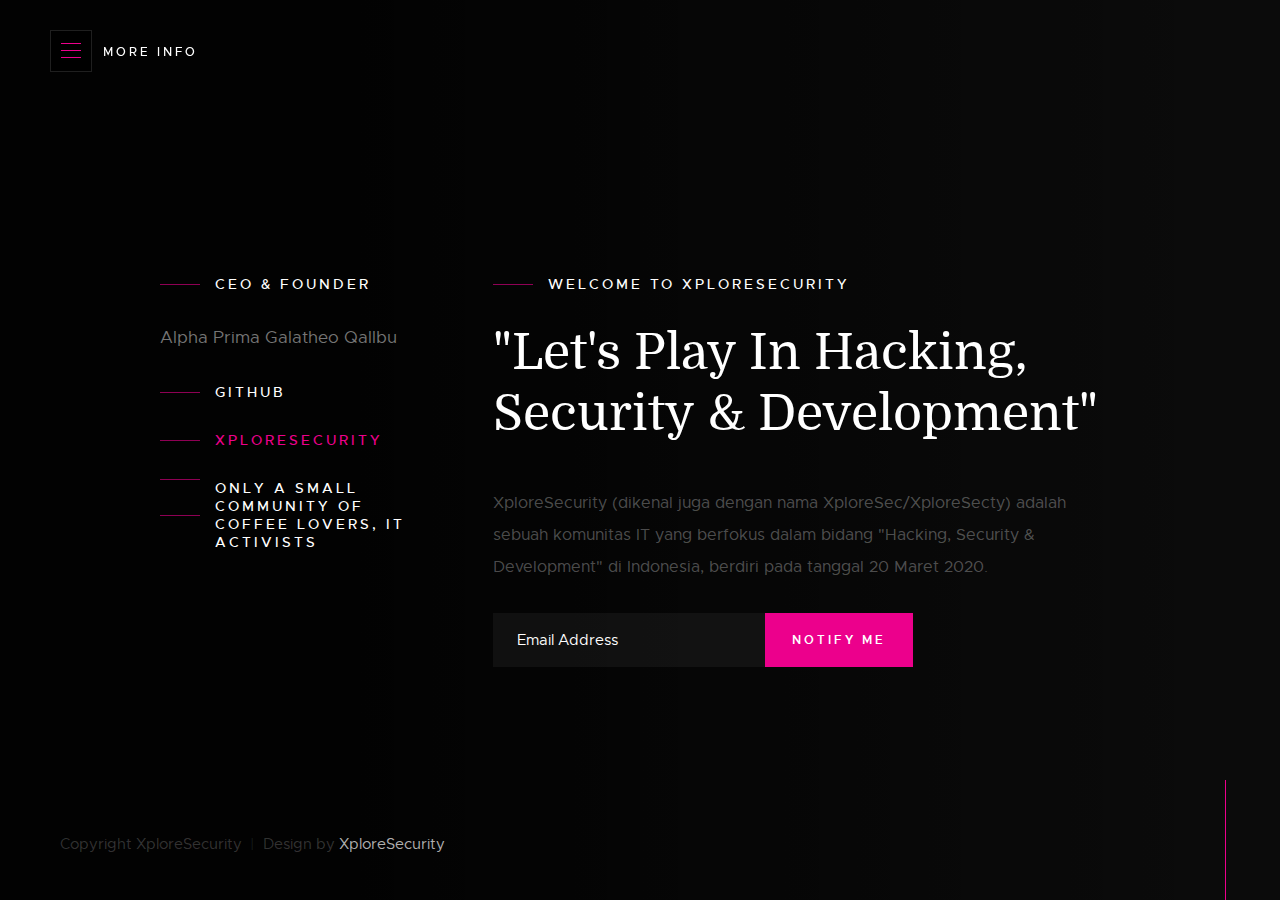
==== index.html @ 3b10354a "Update index.html" ====
<!DOCTYPE html>
<html class="no-js" lang="en">
<head>

    <!--- basic page needs
    ================================================== -->
    <meta charset="utf-8">
    <title>XploreSecurity</title>
    <meta name="description" content="Let's Play In Hacking, Security & Development">
    <meta name="author" content="XploreSecurity">
    <meta name="keywords" content="XploreSecurity">
    <meta property="og:image" content="XploreSecurity.png">

    <!-- mobile specific metas
    ================================================== -->
    <meta name="viewport" content="width=device-width, initial-scale=1">

    <!-- CSS
    ================================================== -->
    <link rel="stylesheet" href="stylesheet/base.css">
    <link rel="stylesheet" href="stylesheet/vendor.css">
    <link rel="stylesheet" href="stylesheet/main.css">

    <!-- favicons
    ================================================== -->
    <link rel="shortcut icon" href="XploreSecurity.png" type="image/x-icon">
    <link rel="icon" href="XploreSecurity.png" type="image/x-icon">

</head>

<body>

    <!-- home
    ================================================== -->
    <main class="s-home s-home--static">

        <div class="overlay"></div>

        <div class="home-content">

            <div class="row home-content__main">

                <div class="col-eight home-content__text pull-right">
                    <h3>Welcome to XploreSecurity</h3>

                    <h1>
                    "Let's Play In Hacking, Security & Development"
                    </h1>

                    <p>
                    XploreSecurity (dikenal juga dengan nama XploreSec/XploreSecty) adalah sebuah komunitas IT yang berfokus dalam bidang "Hacking, Security & Development" di Indonesia, berdiri pada tanggal 20 Maret 2020.
                    </p>

                    <div class="home-content__subscribe">
                        <form id="mc-form" class="group" novalidate="true">
                            <input type="email" value="" name="EMAIL" class="email" id="mc-email" placeholder="Email Address" required="">
                            <input type="submit" name="subscribe" value="Notify Me">
                            <label for="mc-email" class="subscribe-message"></label>
                        </form>
                    </div>
                </div>  <!-- end home-content__text -->

                <div class="col-four home-content__counter">
                    <h3>CEO & Founder</h3>
                    <p>Alpha Prima Galatheo Qallbu</p>

                    <h3>GitHub</h3>
                    <h3><span><a href="https://github.com/XploreSecurity/">XploreSecurity</a></span></h3>

                    <h3> </h3>
                    <p>
                    
                    </p>

                    <h3>Only a small community of coffee lovers, IT activists</h3>
                </div>  <!-- end home-content__counter -->

            </div>  <!-- end home-content__main -->

            <div class="row home-copyright">
                <span>Copyright XploreSecurity</span> 
                <span>Design by <a href="https://github.com/XploreSecurity/">XploreSecurity</a></span>
            </div> <!-- end home-copyright -->

            <div class="home-content__line"></div>

        </div> <!-- end home-content -->

    </main> <!-- end s-home -->












    <!-- info
    ================================================== -->
    <a class="info-toggle" href="https://www.instagram.com/xploresecurity.github.io/">
        <span class="info-menu-icon"></span>
    </a>
    <div class="s-info">
    </div> <!-- end s-info -->
</body>
</html>
---- stylesheet/base.css ----
@import url("00fonts/stylesheet/fontawesome-all.css");
@import url("fonts.css");

html {
  font-family: sans-serif;
  line-height: 1.15;
  -ms-text-size-adjust: 100%;
  -webkit-text-size-adjust: 100%;
}

body {
  margin: 0;
}

article,
aside,
footer,
header,
nav,
section {
  display: block;
}

h1 {
  font-size: 2em;
  margin: 0.67em 0;
}

figcaption,
figure,
main {
  display: block;
}

figure {
  margin: 1em 40px;
}

hr {
  box-sizing: content-box;
  height: 0;
  overflow: visible;
}

pre {
  font-family: monospace, monospace;
  font-size: 1em;
}

a {
  background-color: transparent;
  -webkit-text-decoration-skip: objects;
}

a:active,
a:hover {
  outline-width: 0;
}

abbr[title] {
  border-bottom: none;
  text-decoration: underline;
  text-decoration: underline dotted;
}

b,
strong {
  font-weight: inherit;
}

b,
strong {
  font-weight: bolder;
}

code,
kbd,
samp {
  font-family: monospace, monospace;
  font-size: 1em;
}

dfn {
  font-style: italic;
}

mark {
  background-color: #ff0;
  color: #000;
}

small {
  font-size: 80%;
}

sub,
sup {
  font-size: 75%;
  line-height: 0;
  position: relative;
  vertical-align: baseline;
}

sub {
  bottom: -0.25em;
}

sup {
  top: -0.5em;
}

audio,
video {
  display: inline-block;
}

audio:not([controls]) {
  display: none;
  height: 0;
}

img {
  border-style: none;
}

svg:not(:root) {
  overflow: hidden;
}

button,
input,
optgroup,
select,
textarea {
  font-family: sans-serif;
  font-size: 100%;
  line-height: 1.15;
  margin: 0;
}

button,
input {
  overflow: visible;
}

button,
select {
  text-transform: none;
}

button,
html [type="button"],
[type="reset"],
[type="submit"] {
  -webkit-appearance: button;
}

button::-moz-focus-inner,
[type="button"]::-moz-focus-inner,
[type="reset"]::-moz-focus-inner,
[type="submit"]::-moz-focus-inner {
  border-style: none;
  padding: 0;
}

button:-moz-focusring,
[type="button"]:-moz-focusring,
[type="reset"]:-moz-focusring,
[type="submit"]:-moz-focusring {
  outline: 1px dotted ButtonText;
}

fieldset {
  border: 1px solid #c0c0c0;
  margin: 0 2px;
  padding: 0.35em 0.625em 0.75em;
}

legend {
  box-sizing: border-box;
  color: inherit;
  display: table;
  max-width: 100%;
  padding: 0;
  white-space: normal;
}

progress {
  display: inline-block;
  vertical-align: baseline;
}

textarea {
  overflow: auto;
}

[type="checkbox"],
[type="radio"] {
  box-sizing: border-box;
  padding: 0;
}

[type="number"]::-webkit-inner-spin-button,
[type="number"]::-webkit-outer-spin-button {
  height: auto;
}

[type="search"] {
  -webkit-appearance: textfield;
  outline-offset: -2px;
}

[type="search"]::-webkit-search-cancel-button,
[type="search"]::-webkit-search-decoration {
  -webkit-appearance: none;
}

::-webkit-file-upload-button {
  -webkit-appearance: button;
  font: inherit;
}

details,
menu {
  display: block;
}

summary {
  display: list-item;
}

canvas {
  display: inline-block;
}

template {
  display: none;
}

[hidden] {
  display: none;
}


html {
  font-size: 62.5%;
  box-sizing: border-box;
}

*,
*::before,
*::after {
  box-sizing: inherit;
}

body {
  font-weight: normal;
  line-height: 1;
  word-wrap: break-word;
  text-rendering: optimizeLegibility;
  -webkit-overflow-scrolling: touch;
  -webkit-text-size-adjust: none;
}

body,
input,
button {
  -moz-osx-font-smoothing: grayscale;
  -webkit-font-smoothing: antialiased;
}

img,
video {
  max-width: 100%;
  height: auto;
}

div, dl, dt, dd, ul, ol, li, h1, h2, h3, h4, h5, h6, pre, form, p, blockquote, th, td {
  margin: 0;
  padding: 0;
}

h1, h2, h3, h4, h5, h6 {
  -webkit-font-smoothing: auto;
  -webkit-font-smoothing: antialiased;
  -webkit-font-variant-ligatures: common-ligatures;
  -moz-font-variant-ligatures: common-ligatures;
  font-variant-ligatures: common-ligatures;
  text-rendering: optimizeLegibility;
}

em,
i {
  font-style: italic;
  line-height: inherit;
}

strong,
b {
  font-weight: bold;
  line-height: inherit;
}

small {
  font-size: 60%;
  line-height: inherit;
}

ol,
ul {
  list-style: none;
}

li {
  display: block;
}

a {
  text-decoration: none;
  line-height: inherit;
}

a img {
  border: none;
}

fieldset {
  margin: 0;
  padding: 0;
}

input[type="email"],
input[type="number"],
input[type="search"],
input[type="text"],
input[type="tel"],
input[type="url"],
input[type="password"],
textarea {
  -webkit-appearance: none;
  -moz-appearance: none;
  -ms-appearance: none;
  -o-appearance: none;
  appearance: none;
}

.row {
  width: 94%;
  max-width: 1200px;
  margin: 0 auto;
}

.row:after {
  content: "";
  display: table;
  clear: both;
}

.row .row {
  width: auto;
  max-width: none;
  margin-left: -20px;
  margin-right: -20px;
}

[class*="col-"] {
  float: left;
  padding: 0 20px;
}

[class*="col-"] + [class*="col-"].end {
  float: right;
}

.col-one {
  width: 8.33333%;
}

.col-two,
.col-1-6 {
  width: 16.66667%;
}

.col-three,
.col-1-4 {
  width: 25%;
}

.col-four,
.col-1-3 {
  width: 33.33333%;
}

.col-five {
  width: 41.66667%;
}

.col-six,
.col-1-2 {
  width: 50%;
}

.col-seven {
  width: 58.33333%;
}

.col-eight,
.col-2-3 {
  width: 66.66667%;
}

.col-nine,
.col-3-4 {
  width: 75%;
}

.col-ten,
.col-5-6 {
  width: 83.33333%;
}

.col-eleven {
  width: 91.66667%;
}

.col-twelve,
.col-full {
  width: 100%;
}

@media only screen and (max-width:1200px) {
  .row .row {
    margin-left: -15px;
    margin-right: -15px;
  }

  [class*="col-"] {
    padding: 0 15px;
  }

  .md-one {
    width: 8.33333%;
  }

  .md-two,
  .md-1-6 {
    width: 16.66667%;
  }

  .md-three,
  .md-1-4 {
    width: 25%;
  }

  .md-four,
  .md-1-3 {
    width: 33.33333%;
  }

  .md-five {
    width: 41.66667%;
  }

  .md-six,
  .md-1-2 {
    width: 50%;
  }

  .md-seven {
    width: 58.33333%;
  }

  .md-eight,
  .md-2-3 {
    width: 66.66667%;
  }

  .md-nine,
  .md-3-4 {
    width: 75%;
  }

  .md-ten,
  .md-5-6 {
    width: 83.33333%;
  }

  .md-eleven {
    width: 91.66667%;
  }

  .md-twelve,
  .md-full {
    width: 100%;
  }

}

@media only screen and (max-width:800px) {
  .row {
    width: 90%;
  }

  .tab-1-4 {
    width: 25%;
  }

  .tab-1-3 {
    width: 33.33333%;
  }

  .tab-1-2 {
    width: 50%;
  }

  .tab-2-3 {
    width: 66.66667%;
  }

  .tab-3-4 {
    width: 75%;
  }

  .tab-full {
    width: 100%;
  }

  .hide-on-tablet {
    display: none;
  }

}

@media only screen and (max-width:600px) {
  .row {
    width: auto;
    padding-left: 25px;
    padding-right: 25px;
  }

  .row .row {
    margin-left: -10px;
    margin-right: -10px;
    padding-left: 0;
    padding-right: 0;
  }

  [class*="col-"] {
    padding: 0 10px;
  }

  .mob-1-4 {
    width: 25%;
  }

  .mob-1-3 {
    width: 33.33333%;
  }

  .mob-1-2 {
    width: 50%;
  }

  .mob-2-3 {
    width: 66.66667%;
  }

  .mob-3-4 {
    width: 75%;
  }

  .mob-full {
    width: 100%;
  }

  .hide-on-mobile {
    display: none;
  }

}

@media only screen and (max-width:400px) {
  .row .row {
    margin-left: 0;
    margin-right: 0;
  }

  [class*="col-"] {
    width: 100% !important;
    float: none !important;
    clear: both !important;
    margin-left: 0;
    margin-right: 0;
    padding: 0;
  }

  [class*="col-"] + [class*="col-"].end {
    float: none;
  }

}

[class*="block-"]:after {
  content: "";
  display: table;
  clear: both;
}

.block-1-6 .col-block {
  width: 16.66667%;
}

.block-1-5 .col-block {
  width: 20%;
}

.block-1-4 .col-block {
  width: 25%;
}

.block-1-3 .col-block {
  width: 33.33333%;
}

.block-1-2 .col-block {
  width: 50%;
}


.block-1-6 .col-block:nth-child(6n+1),
.block-1-5 .col-block:nth-child(5n+1),
.block-1-4 .col-block:nth-child(4n+1),
.block-1-3 .col-block:nth-child(3n+1),
.block-1-2 .col-block:nth-child(2n+1) {
  clear: both;
}

@media only screen and (max-width:1200px) {
  .block-m-1-6 .col-block {
    width: 16.66667%;
  }

  .block-m-1-5 .col-block {
    width: 20%;
  }

  .block-m-1-4 .col-block {
    width: 25%;
  }

  .block-m-1-3 .col-block {
    width: 33.33333%;
  }

  .block-m-1-2 .col-block {
    width: 50%;
  }

  .block-m-full .col-block {
    width: 100%;
    clear: both;
  }

  [class*="block-m-"] .col-block:nth-child(n) {
    clear: none;
  }

  .block-m-1-6 .col-block:nth-child(6n+1),
  .block-m-1-5 .col-block:nth-child(5n+1),
  .block-m-1-4 .col-block:nth-child(4n+1),
  .block-m-1-3 .col-block:nth-child(3n+1),
  .block-m-1-2 .col-block:nth-child(2n+1) {
    clear: both;
  }

}

@media only screen and (max-width:800px) {
  .block-tab-1-6 .col-block {
    width: 16.66667%;
  }

  .block-tab-1-5 .col-block {
    width: 20%;
  }

  .block-tab-1-4 .col-block {
    width: 25%;
  }

  .block-tab-1-3 .col-block {
    width: 33.33333%;
  }

  .block-tab-1-2 .col-block {
    width: 50%;
  }

  .block-tab-full .col-block {
    width: 100%;
    clear: both;
  }

  [class*="block-tab-"] .col-block:nth-child(n) {
    clear: none;
  }

  .block-tab-1-6 .col-block:nth-child(6n+1),
  .block-tab-1-6 .col-block:nth-child(5n+1),
  .block-tab-1-4 .col-block:nth-child(4n+1),
  .block-tab-1-3 .col-block:nth-child(3n+1),
  .block-tab-1-2 .col-block:nth-child(2n+1) {
    clear: both;
  }

}

@media only screen and (max-width:600px) {
  .block-mob-1-6 .col-block {
    width: 16.66667%;
  }

  .block-mob-1-5 .col-block {
    width: 20%;
  }

  .block-mob-1-4 .col-block {
    width: 25%;
  }

  .block-mob-1-3 .col-block {
    width: 33.33333%;
  }

  .block-mob-1-2 .col-block {
    width: 50%;
  }

  .block-mob-full .col-block {
    width: 100%;
    clear: both;
  }

  [class*="block-mob-"] .col-block:nth-child(n) {
    clear: none;
  }

  .block-mob-1-6 .col-block:nth-child(6n+1),
  .block-mob-1-5 .col-block:nth-child(5n+1),
  .block-mob-1-4 .col-block:nth-child(4n+1),
  .block-mob-1-3 .col-block:nth-child(3n+1),
  .block-mob-1-2 .col-block:nth-child(2n+1) {
    clear: both;
  }

}

@media only screen and (max-width:400px) {
  .stack .col-block {
    width: 100% !important;
    float: none !important;
    clear: both !important;
    margin-left: 0;
    margin-right: 0;
  }

}


.group:after {
  content: "";
  display: table;
  clear: both;
}

.is-hidden {
  display: none;
}

.is-invisible {
  visibility: hidden;
}

.antialiased {
  -webkit-font-smoothing: antialiased;
  -moz-osx-font-smoothing: grayscale;
}

.overflow-hidden {
  overflow: hidden;
}

.remove-bottom {
  margin-bottom: 0;
}

.half-bottom {
  margin-bottom: 1.5rem !important;
}

.add-bottom {
  margin-bottom: 3rem !important;
}

.no-border {
  border: none;
}

.full-width {
  width: 100%;
}

.text-center {
  text-align: center;
}

.text-left {
  text-align: left;
}

.text-right {
  text-align: right;
}

.pull-left {
  float: left;
}

.pull-right {
  float: right;
}

.align-center {
  margin-left: auto;
  margin-right: auto;
  text-align: center;
}
---- stylesheet/vendor.css ----
.slick-slider {
  position: relative;
  display: block;
  box-sizing: border-box;
  -webkit-touch-callout: none;
  -webkit-user-select: none;
  -khtml-user-select: none;
  -moz-user-select: none;
  -ms-user-select: none;
  user-select: none;
  -ms-touch-action: pan-y;
  touch-action: pan-y;
  -webkit-tap-highlight-color: transparent;
}

.slick-list {
  position: relative;
  overflow: hidden;
  display: block;
  margin: 0;
  padding: 0;
}

.slick-list:focus {
  outline: none;
}

.slick-list.dragging {
  cursor: pointer;
  cursor: hand;
}

.slick-slider .slick-track,
.slick-slider .slick-list {
  -webkit-transform: translate3d(0, 0, 0);
  -moz-transform: translate3d(0, 0, 0);
  -ms-transform: translate3d(0, 0, 0);
  -o-transform: translate3d(0, 0, 0);
  transform: translate3d(0, 0, 0);
}

.slick-track {
  position: relative;
  left: 0;
  top: 0;
  display: block;
}

.slick-track:before,
.slick-track:after {
  content: "";
  display: table;
}

.slick-track:after {
  clear: both;
}

.slick-loading .slick-track {
  visibility: hidden;
}

.slick-slide {
  float: left;
  height: 100%;
  min-height: 1px;
  display: none;
}

[dir="rtl"] .slick-slide {
  float: right;
}

.slick-slide img {
  display: block;
}

.slick-slide.slick-loading img {
  display: none;
}

.slick-slide.dragging img {
  pointer-events: none;
}

.slick-initialized .slick-slide {
  display: block;
}

.slick-loading .slick-slide {
  visibility: hidden;
}

.slick-vertical .slick-slide {
  display: block;
  height: auto;
  border: 1px solid transparent;
}

.slick-arrow.slick-hidden {
  display: none;
}
---- stylesheet/main.css ----
html {
  font-size: 10px;
}

@media only screen and (max-width:400px) {
  html {
    font-size: 9.411764705882353px;
  }

}

html,
body {
  height: 100%;
  overflow: hidden;
}

body {
  background: #111111;
  font-family: "metropolis-regular", sans-serif;
  font-size: 1.7rem;
  font-style: normal;
  font-weight: normal;
  line-height: 1.765;
  color: #757575;
  margin: 0;
  padding: 0;
}

a {
  color: #ec008c;
  -webkit-transition: all 0.3s ease-in-out;
  transition: all 0.3s ease-in-out;
}

a:hover,
a:focus,
a:active {
  color: #0087cc;
}

a:hover,
a:active {
  outline: 0;
}



h1, h2, h3, h4, h5, h6, .h1, .h2, .h3, .h4, .h5, .h6 {
  font-family: "domine-regular", serif;
  color: #000000;
  font-style: normal;
  font-weight: normal;
  text-rendering: optimizeLegibility;
}

h1, .h1, h2, .h2, h3, .h3, h4, .h4 {
  margin-top: 6rem;
  margin-bottom: 1.8rem;
}

@media only screen and (max-width:600px) {
  h1, .h1, h2, .h2, h3, .h3, h4, .h4 {
    margin-top: 5.1rem;
  }
}

h5, .h5, h6, .h6 {
  margin-top: 4.2rem;
  margin-bottom: 1.5rem;
}

@media only screen and (max-width:600px) {
  h5, .h5, h6, .h6 {
    margin-top: 3.6rem;
    margin-bottom: 0.9rem;
  }
}

h1, .h1 {
  font-size: 3.6rem;
  line-height: 1.25;
  letter-spacing: -.1rem;
}

@media only screen and (max-width:600px) {
  h1, .h1 {
    font-size: 3.3rem;
    letter-spacing: -.07rem;
  }

}

h2, .h2 {
  font-size: 3rem;
  line-height: 1.3;
}

h3, .h3 {
  font-size: 2.4rem;
  line-height: 1.25;
}

h4, .h4 {
  font-size: 2.1rem;
  line-height: 1.286;
}

h5, .h5 {
  font-size: 1.6rem;
  line-height: 1.313;
}

h6, .h6 {
  font-size: 1.3rem;
  line-height: 1.385;
  text-transform: uppercase;
  letter-spacing: .16rem;
}

p img {
  margin: 0;
}

p.lead {
  font-family: "metropolis-light", sans-serif;
  font-size: 2rem;
  font-weight: 300;
  line-height: 1.8;
  margin-bottom: 3.6rem;
  color: #000000;
}

@media only screen and (max-width:800px) {
  p.lead {
    font-size: 1.8rem;
  }

}

em,
i,
strong,
b {
  font-size: inherit;
  line-height: inherit;
  font-style: normal;
  font-weight: normal;
}

em,
i {
  font-family: "metropolis-italic", sans-serif;
}

strong,
b {
  font-family: "metropolis-bold", sans-serif;
}

small {
  font-size: 1.2rem;
  line-height: inherit;
}

blockquote {
  margin: 3.9rem 0;
  padding-left: 4.5rem;
  position: relative;
}

blockquote:before {
  content: "\201C";
  font-size: 10rem;
  line-height: 0px;
  margin: 0;
  color: rgba(0, 0, 0, 0.25);
  font-family: arial, sans-serif;
  position: absolute;
  top: 3.6rem;
  left: 0;
}

blockquote p {
  font-family: "domine-regular", serif;
  padding: 0;
  font-size: 2.1rem;
  line-height: 1.857;
  color: #111111;
}

blockquote cite {
  display: block;
  font-family: "domine-regular", serif;
  font-size: 1.4rem;
  font-style: normal;
  line-height: 1.5;
}

blockquote cite:before {
  content: "\2014 \0020";
}

blockquote cite a,
blockquote cite a:visited {
  color: #828282;
  border: none;
}

abbr {
  font-family: "metropolis-bold", sans-serif;
  font-variant: small-caps;
  text-transform: lowercase;
  letter-spacing: .05rem;
  color: #828282;
}

var,
kbd,
samp,
code,
pre {
  font-family: Consolas, "Andale Mono", Courier, "Courier New", monospace;
}

pre {
  padding: 2.4rem 3rem 3rem;
  background: #F1F1F1;
  overflow-x: auto;
}

code {
  font-size: 1.4rem;
  margin: 0 .2rem;
  padding: .3rem .6rem;
  white-space: nowrap;
  background: #F1F1F1;
  border: 1px solid #E1E1E1;
  border-radius: 3px;
}

pre > code {
  display: block;
  white-space: pre;
  line-height: 2;
  padding: 0;
  margin: 0;
}

pre.prettyprint > code {
  border: none;
}

del {
  text-decoration: line-through;
}

abbr[title],
dfn[title] {
  border-bottom: 1px dotted;
  cursor: help;
  text-decoration: none;
}

mark {
  background: #ffd900;
  color: #000000;
}

hr {
  border: solid rgba(0, 0, 0, 0.1);
  border-width: 1px 0 0;
  clear: both;
  margin: 2.4rem 0 1.5rem;
  height: 0;
}

ol {
  list-style: decimal;
}

ul {
  list-style: disc;
}

li {
  display: list-item;
}

ol,
ul {
  margin-left: 1.7rem;
}

ul li {
  padding-left: .4rem;
}

ul ul,
ul ol,
ol ol,
ol ul {
  margin: .6rem 0 .6rem 1.7rem;
}

ul.disc li {
  display: list-item;
  list-style: none;
  padding: 0 0 0 .8rem;
  position: relative;
}

ul.disc li::before {
  content: "";
  display: inline-block;
  width: 8px;
  height: 8px;
  border-radius: 50%;
  background: #ec008c;
  position: absolute;
  left: -17px;
  top: 11px;
  vertical-align: middle;
}

dt {
  margin: 0;
  color: #ec008c;
}

dd {
  margin: 0 0 0 2rem;
}

.video-container {
  position: relative;
  padding-bottom: 56.25%;
  height: 0;
  overflow: hidden;
}

.video-container iframe,
.video-container object,
.video-container embed,
.video-container video {
  position: absolute;
  top: 0;
  left: 0;
  width: 100%;
  height: 100%;
}

img.pull-right {
  margin: 1.5rem 0 0 3rem;
}

img.pull-left {
  margin: 1.5rem 3rem 0 0;
}

table {
  border-width: 0;
  width: 100%;
  max-width: 100%;
  font-family: "metropolis-regular", sans-serif;
}

th,
td {
  padding: 1.5rem 3rem;
  text-align: left;
  border-bottom: 1px solid #E8E8E8;
}

th {
  color: #000000;
  font-family: "domine-bold", serif;
}

td {
  line-height: 1.5;
}

th:first-child,
td:first-child {
  padding-left: 0;
}

th:last-child,
td:last-child {
  padding-right: 0;
}

.table-responsive {
  overflow-x: auto;
  -webkit-overflow-scrolling: touch;
}

button,
.btn {
  margin-bottom: 1.2rem;
}

fieldset {
  margin-bottom: 1.5rem;
}

input,
textarea,
select,
pre,
blockquote,
figure,
table,
p,
ul,
ol,
dl,
form,
.video-container,
.ss-custom-select {
  margin-bottom: 3rem;
}

.pace {
  -webkit-pointer-events: none;
  pointer-events: none;
  -webkit-user-select: none;
  -moz-user-select: none;
  user-select: none;
}

.pace-inactive {
  display: none;
}

.pace .pace-progress {
  background: #ec008c;
  position: fixed;
  z-index: 900;
  top: 0;
  right: 100%;
  width: 100%;
  height: 4px;
}

.oldie .pace {
  display: none;
}



#preloader {
  position: fixed;
  top: 0;
  left: 0;
  right: 0;
  bottom: 0;
  background: #050505;
  z-index: 800;
  height: 100%;
  width: 100%;
  display: table;
}

.no-js #preloader,
.oldie #preloader {
  display: none;
}

#loader {
  display: table-cell;
  text-align: center;
  vertical-align: middle;
}

.line-scale-pulse-out > div {
  background-color: #ec008c;
  width: 4px;
  height: 35px;
  border-radius: 2px;
  margin: 2px;
  -webkit-animation-fill-mode: both;
  animation-fill-mode: both;
  display: inline-block;
  -webkit-animation: line-scale-pulse-out 0.9s -0.6s infinite cubic-bezier(0.85, 0.25, 0.37, 0.85);
  animation: line-scale-pulse-out 0.9s -0.6s infinite cubic-bezier(0.85, 0.25, 0.37, 0.85);
}

.line-scale-pulse-out > div:nth-child(2),
.line-scale-pulse-out > div:nth-child(4) {
  -webkit-animation-delay: -0.4s !important;
  animation-delay: -0.4s !important;
}

.line-scale-pulse-out > div:nth-child(1),
.line-scale-pulse-out > div:nth-child(5) {
  -webkit-animation-delay: -0.2s !important;
  animation-delay: -0.2s !important;
}

@-webkit-keyframes line-scale-pulse-out {
  0% {
    -webkit-transform: scaley(1);
    transform: scaley(1);
  }

  50% {
    -webkit-transform: scaley(0.4);
    transform: scaley(0.4);
  }

  100% {
    -webkit-transform: scaley(1);
    transform: scaley(1);
  }

}

@keyframes line-scale-pulse-out {
  0% {
    -webkit-transform: scaley(1);
    transform: scaley(1);
  }

  50% {
    -webkit-transform: scaley(0.4);
    transform: scaley(0.4);
  }

  100% {
    -webkit-transform: scaley(1);
    transform: scaley(1);
  }

}



fieldset {
  border: none;
}

input[type="email"],
input[type="number"],
input[type="search"],
input[type="text"],
input[type="tel"],
input[type="url"],
input[type="password"],
textarea,
select {
  display: block;
  height: 6rem;
  padding: 1.5rem 2.4rem;
  border: 0;
  outline: none;
  color: #151515;
  font-family: "metropolis-regular", sans-serif;
  font-size: 1.5rem;
  line-height: 3rem;
  max-width: 100%;
  background: rgba(0, 0, 0, 0.12);
  -webkit-transition: all 0.3s ease-in-out;
  transition: all 0.3s ease-in-out;
}

.ss-custom-select {
  position: relative;
  padding: 0;
}

.ss-custom-select select {
  -webkit-appearance: none;
  -moz-appearance: none;
  -ms-appearance: none;
  -o-appearance: none;
  appearance: none;
  text-indent: 0.01px;
  text-overflow: '';
  margin: 0;
  line-height: 3rem;
  vertical-align: middle;
}

.ss-custom-select select option {
  padding-left: 2rem;
  padding-right: 2rem;
}

.ss-custom-select select::-ms-expand {
  display: none;
}

.ss-custom-select::after {
  border-bottom: 2px solid rgba(0, 0, 0, 0.5);
  border-right: 2px solid rgba(0, 0, 0, 0.5);
  content: '';
  display: block;
  height: 8px;
  width: 8px;
  margin-top: -7px;
  pointer-events: none;
  position: absolute;
  right: 2.4rem;
  top: 50%;
  -webkit-transform-origin: 66% 66%;
  -ms-transform-origin: 66% 66%;
  transform-origin: 66% 66%;
  -webkit-transform: rotate(45deg);
  -ms-transform: rotate(45deg);
  transform: rotate(45deg);
  -webkit-transition: all 0.15s ease-in-out;
  transition: all 0.15s ease-in-out;
}

/* IE9 and below */
.oldie .ss-custom-select::after {
  display: none;
}

textarea {
  min-height: 25rem;
}

input[type="email"]:focus,
input[type="number"]:focus,
input[type="search"]:focus,
input[type="text"]:focus,
input[type="tel"]:focus,
input[type="url"]:focus,
input[type="password"]:focus,
textarea:focus,
select:focus {
  color: #000000;
}

label,
legend {
  font-family: "metropolis-semibold", sans-serif;
  font-size: 1.4rem;
  font-weight: normal;
  margin-bottom: .9rem;
  line-height: 1.714;
  color: #000000;
  display: block;
}

input[type="checkbox"],
input[type="radio"] {
  display: inline;
}

label > .label-text {
  display: inline-block;
  margin-left: 1rem;
  font-family: "metropolis-regular", sans-serif;
  font-weight: normal;
  line-height: inherit;
}

label > input[type="checkbox"],
label > input[type="radio"] {
  margin: 0;
  position: relative;
  top: .15rem;
}

::-webkit-input-placeholder {
  color: #828282;
}

:-moz-placeholder {
  color: #828282;  /* Firefox 18- */
}

::-moz-placeholder {
  color: #828282;  /* Firefox 19+ */
}

:-ms-input-placeholder {
  color: #828282;
}

.placeholder {
  color: #828282 !important;
}

/* ------------------------------------------------------------------- 
 * ## change autocomplete styles in chrome
 * ------------------------------------------------------------------- */
input:-webkit-autofill,
input:-webkit-autofill:hover,
input:-webkit-autofill:focus
input:-webkit-autofill,
textarea:-webkit-autofill,
textarea:-webkit-autofill:hover
textarea:-webkit-autofill:focus,
select:-webkit-autofill,
select:-webkit-autofill:hover,
select:-webkit-autofill:focus {
  -webkit-text-fill-color: #ec008c;
  transition: background-color 5000s ease-in-out 0s;
}




.btn,
button,
input[type="submit"],
input[type="reset"],
input[type="button"] {
  display: inline-block;
  font-family: "metropolis-semibold", sans-serif;
  font-size: 1.2rem;
  text-transform: uppercase;
  letter-spacing: .3rem;
  height: 5.4rem;
  line-height: 5rem;
  padding: 0 3rem;
  margin: 0 .3rem 1.2rem 0;
  color: #000000;
  text-decoration: none;
  text-align: center;
  white-space: nowrap;
  cursor: pointer;
  -webkit-transition: all 0.3s ease-in-out;
  transition: all 0.3s ease-in-out;
  background-color: #c5c5c5;
  border: .2rem solid #c5c5c5;
}

.btn:hover,
button:hover,
input[type="submit"]:hover,
input[type="reset"]:hover,
input[type="button"]:hover,
.btn:focus,
button:focus,
input[type="submit"]:focus,
input[type="reset"]:focus,
input[type="button"]:focus {
  background-color: #b8b8b8;
  border-color: #b8b8b8;
  color: #000000;
  outline: 0;
}

.btn.btn--primary,
button.btn--primary,
input[type="submit"].btn--primary,
input[type="reset"].btn--primary,
input[type="button"].btn--primary {
  background: #ec008c;
  border-color: #ec008c;
  color: #FFFFFF;
}

.btn.btn--primary:hover,
button.btn--primary:hover,
input[type="submit"].btn--primary:hover,
input[type="reset"].btn--primary:hover,
input[type="button"].btn--primary:hover,
.btn.btn--primary:focus,
button.btn--primary:focus,
input[type="submit"].btn--primary:focus,
input[type="reset"].btn--primary:focus,
input[type="button"].btn--primary:focus {
  background: #d3007d;
  border-color: #d3007d;
}

.btn.full-width,
button.full-width {
  width: 100%;
  margin-right: 0;
}

.btn--medium,
button.btn--medium {
  height: 5.7rem !important;
  line-height: 5.3rem !important;
}

.btn--large,
button.btn--large {
  height: 6rem !important;
  line-height: 5.6rem !important;
}

.btn--stroke,
button.btn--stroke {
  background: transparent !important;
  border: 0.2rem solid #000000;
  color: #000000;
}

.btn--stroke:hover,
button.btn--stroke:hover {
  background: #000000 !important;
  border: 0.2rem solid #000000;
  color: #FFFFFF;
}

.btn--pill,
button.btn--pill {
  padding-left: 3rem !important;
  padding-right: 3rem !important;
  border-radius: 1000px !important;
}

button::-moz-focus-inner,
input::-moz-focus-inner {
  border: 0;
  padding: 0;
}




.drop-cap:first-letter {
  float: left;
  margin: 0;
  padding: 1.5rem .6rem 0 0;
  font-size: 8.4rem;
  font-family: "metropolis-bold", sans-serif;
  font-weight: normal;
  line-height: 6rem;
  text-indent: 0;
  background: transparent;
  color: #000000;
}

.lining dt,
.lining dd {
  display: inline;
  margin: 0;
}

.lining dt + dt:before,
.lining dd + dt:before {
  content: "\A";
  white-space: pre;
}

.lining dd + dd:before {
  content: ", ";
}

.lining dd + dd:before {
  content: ", ";
}

.lining dd:before {
  content: ": ";
  margin-left: -0.2em;
}

/* dictionary definition style 
 * ----------------------------------------------- */
.dictionary-style dt {
  display: inline;
  counter-reset: definitions;
}

.dictionary-style dt + dt:before {
  content: ", ";
  margin-left: -0.2em;
}

.dictionary-style dd {
  display: block;
  counter-increment: definitions;
}

.dictionary-style dd:before {
  content: counter(definitions, decimal) ". ";
}

.pull-quote {
  position: relative;
  padding: 2.1rem 3rem 2.1rem 0px;
}

.pull-quote:before,
.pull-quote:after {
  height: 1em;
  position: absolute;
  font-size: 10rem;
  font-family: Arial, Sans-Serif;
  color: rgba(0, 0, 0, 0.25);
}

.pull-quote:before {
  content: "\201C";
  top: -3.6rem;
  left: 0;
}

.pull-quote:after {
  content: '\201D';
  bottom: 3.6rem;
  right: 0;
}

.pull-quote blockquote {
  margin: 0;
}

.pull-quote blockquote:before {
  content: none;
}

.stats-tabs {
  padding: 0;
  margin: 3rem 0;
}

.stats-tabs li {
  display: inline-block;
  margin: 0 1.5rem 3rem 0;
  padding: 0 1.5rem 0 0;
  border-right: 1px solid rgba(0, 0, 0, 0.2);
}

.stats-tabs li:last-child {
  margin: 0;
  padding: 0;
  border: none;
}

.stats-tabs li a {
  display: inline-block;
  font-size: 2.5rem;
  font-family: "metropolis-bold", sans-serif;
  font-weight: normal;
  border: none;
  color: #000000;
}

.stats-tabs li a:hover {
  color: #ec008c;
}

.stats-tabs li a em {
  display: block;
  margin: .6rem 0 0 0;
  font-size: 1.4rem;
  font-family: "metropolis-regular", sans-serif;
  color: #828282;
}



.s-home {
  z-index: 501;
  display: table;
  width: 100%;
  height: 100%;
  min-height: 720px;
  background-color: #111111;
  position: relative; 
  -webkit-transform: translateZ(0);
  -ms-transform: translateZ(0);
  transform: translateZ(0);
  -webkit-backface-visibility: hidden;
  backface-visibility: hidden;  
  height: 100vh;
  overflow-y: auto;
  -webkit-transition: -webkit-transform 0.7s;
  transition: transform 0.7s;
  -webkit-transition-timing-function: cubic-bezier(0.91, 0.01, 0.6, 0.99);
  transition-timing-function: cubic-bezier(0.91, 0.01, 0.6, 0.99);
}

.s-home--static {
  background-position: center center;
  background-repeat: no-repeat;
  background-size: cover;
  background-image: url(../images/hero-bg.jpg);
}

.s-home--static::before {
  display: block;
  content: "";
  position: absolute;
  top: 0;
  left: 0;
  width: 100%;
  height: 100%;
  opacity: .85;
  background: linear-gradient(to right, black 0%, black 20%, transparent 100%);
}

.s-home--particles {
  background: #141414;
  background: radial-gradient(circle, #141414 0%, black 100%);
}

.s-home--particles::before {
  display: block;
  content: "";
  position: absolute;
  top: 0;
  left: 0;
  width: 100%;
  height: 100%;
  opacity: .35;
  background: #000000;
}

.s-home .overlay {
  position: absolute;
  top: 0;
  left: 0;
  width: 100%;
  height: 100%;
  opacity: .3;
  background-color: #000000;
}

.s-home .gradient-overlay {
  display: block;
  content: "";
  position: absolute;
  top: 0;
  left: 0;
  width: 100%;
  height: 100%;
  opacity: .6;
  background: linear-gradient(to right, black 0%, black 20%, transparent 100%);
}

.info-is-visible .s-home {
  -webkit-transform: translateX(100%);
  -ms-transform: translateX(100%);
  transform: translateX(100%);
}


.home-slider {
  position: absolute;
  top: 0;
  left: 0;
  width: 100%;
  height: 100%;
}

.home-slider-img {
  background-repeat: no-repeat;
  background-position: 50% 50%;
  background-size: cover;
  height: 100vh;
}

.home-slider-img::before {
  display: block;
  content: "";
  position: absolute;
  top: 0;
  left: 0;
  width: 100%;
  height: 100%;
  opacity: .9;
  background: linear-gradient(to right, black 0%, black 20%, transparent 100%);
}


.home-particles {
  position: absolute;
  top: 0;
  left: 0;
  width: 100%;
  height: 100%;
  background-color: transparent;
  padding: 0;
  margin: 0;
  opacity: .35;
}

.home-particles canvas {
  position: absolute;
  top: 0;
  left: 0;
  width: 100%;
  height: 100%;
}


.home-logo {
  z-index: 502;
  display: block;
  margin: 0;
  padding: 0;
  position: absolute;
  right: 60px;
  top: 36px;
}

.home-logo a {
  display: block;
  margin: 0;
  padding: 0;
  outline: 0;
  border: none;
  -webkit-transition: all 0.3s ease-in-out;
  transition: all 0.3s ease-in-out;
}

.home-logo img {
  width: 100px;
  height: 25px;
}


.home-content {
  display: table-cell;
  width: 100%;
  height: 100%;
  vertical-align: middle;
  padding-bottom: 6rem;
  position: relative;
}

.home-content h3 {
  font-family: "metropolis-medium", sans-serif;
  font-size: 1.4rem;
  line-height: 1.286;
  text-transform: uppercase;
  letter-spacing: .3rem;
  color: white;
  margin-top: 0;
  margin-bottom: 3rem;
  padding-left: 55px;
  position: relative;
}

.home-content h3::before {
  content: "";
  display: block;
  background-color: rgba(236, 0, 140, 0.6);
  width: 40px;
  height: 1px;
  position: absolute;
  left: 0;
  top: 50%;
}

.home-content h1 {
  font-size: 6.4rem;
  line-height: 1.219;
  margin-top: 0;
  color: #FFFFFF;
  letter-spacing: 0;
}

.home-content__main {
  max-width: 1400px;
  padding-top: 15rem;
  position: relative;
  overflow: hidden;
}

.home-content__text p {
  font-size: 1.8rem;
  line-height: 2;
  color: rgba(255, 255, 255, 0.3);
  margin-top: 6.6rem;
  margin-right: 15%;
}

.home-content__subscribe {
  max-width: 420px;
  margin: 4.2rem 0 0 0;
  padding: 0;
  position: relative;
}

#mc-form {
  width: 100%;
}

#mc-form input[type="email"] {
  width: 100%;
  height: 5.4rem;
  font-size: 1.5rem;
  line-height: 3rem;
  padding: 1.2rem 170px 1.2rem 24px;
  background: rgba(255, 255, 255, 0.05);
  color: #FFFFFF;
  margin-bottom: 1.8rem;
}

#mc-form input[type="email"]::-webkit-input-placeholder {
  color: white;
}

#mc-form input[type="email"]:-moz-placeholder {
  color: white;
}

#mc-form input[type="email"]::-moz-placeholder {
  color: white;
}

#mc-form input[type="email"]:-ms-input-placeholder {
  color: white;
}

#mc-form input[type="email"].placeholder {
  color: white !important;
}

#mc-form input[type=submit] {
  color: #FFFFFF;
  background: #ec008c;
  border-color: #ec008c;
  padding: 0 25px;
  margin: 0;
  position: absolute;
  top: 0;
  right: 0;
}

#mc-form label {
  color: #FFFFFF;
  font-family: "metropolis-regular", sans-serif;
  font-size: 1.3rem;
  padding: 0 2rem;
}

#mc-form label i {
  padding-right: 6px;
}

.home-content__counter {
  padding-right: 6rem;
}

.home-content__counter .top {
  margin-bottom: 1.5rem;
  position: relative;
  left: -1.5rem;
}

.home-content__counter .time {
  color: #FFFFFF;
  font-family: "metropolis-light", sans-serif;
  font-size: 3rem;
  line-height: 1;
  display: inline-block;
  padding-right: 1.5rem;
  margin: 0 1.5rem;
  min-width: 6rem;
  position: relative;
}

.home-content__counter .time span {
  color: rgba(255, 255, 255, 0.3);
  font-size: 2rem;
  position: absolute;
  bottom: 0;
  right: 0;
}

.home-content__counter .days {
  font-family: "metropolis-extralight", sans-serif;
  font-size: 17.5rem;
  letter-spacing: -.5rem;
  padding-right: 6rem;
  margin-top: -0.9rem;
}

.home-content__counter .days span {
  display: inline-block;
  font-family: "metropolis-regular", sans-serif;
  letter-spacing: 0;
  background-color: #ec008c;
  color: #FFFFFF;
  padding: 9px 12px;
  bottom: 1.3em;
}

.home-content__line {
  display: block;
  width: 1px;
  height: 12rem;
  background-color: #ec008c;
  position: absolute;
  right: 84px;
  bottom: 0;
}


.home-social {
  list-style: none;
  font-family: "metropolis-regular", sans-serif;
  margin: 0;
  position: absolute;
  top: 50%;
  right: 6.6rem;
  -webkit-transform: translate3d(0, -50%, 0);
  -ms-transform: translate3d(0, -50%, 0);
  transform: translate3d(0, -50%, 0);
}

.home-social a {
  color: #FFFFFF;
  -webkit-transition: all 0.5s ease-in-out;
  transition: all 0.5s ease-in-out;
}

.home-social li {
  position: relative;
  padding: .9rem 0;
}

.home-social li a {
  display: block;
  width: 36px;
  height: 36px;
}

.home-social i,
.home-social span {
  position: absolute;
  top: 0;
  line-height: 36px;
  -webkit-transition: all 0.5s ease-in-out;
  transition: all 0.5s ease-in-out;
}

.home-social i {
  font-size: 20px;
  right: 0;
  text-align: center;
  display: inline-block;
  width: 36px;
  height: 36px;
}

.home-social span {
  font-size: 1.2rem;
  color: #ec008c;
  right: 6rem;
  opacity: 0;
  visibility: hidden;
  -webkit-transform: scale(0);
  -ms-transform: scale(0);
  transform: scale(0);
  -webkit-transform-origin: 100% 50%;
  -ms-transform-origin: 100% 50%;
  transform-origin: 100% 50%;
}

.home-social span::after {
  display: block;
  content: "";
  width: 8px;
  height: 1px;
  background-color: rgba(255, 255, 255, 0.15);
  position: absolute;
  top: 50%;
  right: -18px;
}

.home-social li:hover span {
  opacity: 1;
  visibility: visible;
  -webkit-transform: scale(1);
  -ms-transform: scale(1);
  transform: scale(1);
}


.home-copyright {
  z-index: 502;
  font-size: 1.5rem;
  line-height: 1.8;
  color: rgba(255, 255, 255, 0.2);
  padding: 30px 60px 42px;
  position: absolute;
  left: 0;
  bottom: 0;
}

.home-copyright a {
  color: rgba(255, 255, 255, 0.7);
}

.home-copyright span {
  display: inline-block;
}

.home-copyright span::after {
  content: "|";
  display: inline-block;
  padding: 0 .5rem 0 .8rem;
  color: rgba(255, 255, 255, 0.1);
}

.home-copyright span:last-child::after {
  display: none;
}

html.ss-preload .home-content__main {
  opacity: 0;
}

html.ss-loaded .home-content__main {
  animation-duration: 2s;
  -webkit-animation-name: fadeIn;
  animation-name: fadeIn;
}

html.no-csstransitions .home-content__main {
  opacity: 1;
}



@-webkit-keyframes fadeIn {
  from {
    opacity: 0;
    -webkit-transform: translate3d(0, 150%, 0);
    -ms-transform: translate3d(0, 150%, 0);
    transform: translate3d(0, 150%, 0);
  }

  to {
    opacity: 1;
    -webkit-transform: translate3d(0, 0, 0);
    -ms-transform: translate3d(0, 0, 0);
    transform: translate3d(0, 0, 0);
  }

}

@keyframes fadeIn {
  from {
    opacity: 0;
    -webkit-transform: translate3d(0, 150%, 0);
    -ms-transform: translate3d(0, 150%, 0);
    transform: translate3d(0, 150%, 0);
  }

  to {
    opacity: 1;
    -webkit-transform: translate3d(0, 0, 0);
    -ms-transform: translate3d(0, 0, 0);
    transform: translate3d(0, 0, 0);
  }

}

/* fade out */
@-webkit-keyframes fadeOut {
  from {
    opacity: 1;
  }

  to {
    opacity: 0;
    -webkit-transform: translate3d(0, -150%, 0);
    -ms-transform: translate3d(0, -150%, 0);
    transform: translate3d(0, -150%, 0);
  }

}

@keyframes fadeOut {
  from {
    opacity: 1;
  }

  to {
    opacity: 0;
    -webkit-transform: translate3d(0, -150%, 0);
    -ms-transform: translate3d(0, -150%, 0);
    transform: translate3d(0, -150%, 0);
  }

}

@media only screen and (max-width:1500px) {
  .home-content h1 {
    font-size: 5.8rem;
  }

  .home-content__main {
    max-width: 1200px;
  }

  .home-content__text p {
    font-size: 1.7rem;
    margin-top: 4.8rem;
    margin-right: 10%;
  }

  .home-content__counter .time {
    font-size: 2.8rem;
    min-width: 5.8rem;
  }

  .home-content__counter .time span {
    font-size: 1.8rem;
  }

  .home-content__counter .days {
    font-size: 14.5rem;
  }

  .home-content__counter .days span {
    padding: 6px 12px;
  }

}

@media only screen and (max-width:1400px) {
  .home-logo {
    right: 35px;
  }

  .home-content h1 {
    font-size: 5rem;
  }

  .home-content__main {
    max-width: 1000px;
  }

  .home-content__text p {
    font-size: 1.6rem;
    margin-top: 4.2rem;
    margin-right: 5%;
  }

  .home-content__subscribe {
    margin: 3rem 0 0 0;
  }

  .home-content__counter .time {
    font-size: 2.4rem;
    min-width: 5rem;
  }

  .home-content__counter .time span {
    font-size: 1.7rem;
  }

  .home-content__counter .days {
    font-size: 12rem;
    padding-right: 5.5rem;
  }

  .home-content__counter .days span {
    padding: 6px 10px;
  }

  .home-content__line {
    right: 54px;
  }

  .home-social {
    right: 3.6rem;
  }

  .home-social li a {
    height: 32px;
    width: 32px;
  }

  .home-social i,
  .home-social span {
    line-height: 32px;
  }

  .home-social i {
    font-size: 18px;
    height: 32px;
    width: 32px;
  }

  .home-social span::after {
    right: -22px;
  }

}

@media only screen and (max-width:1200px) {
  .home-content h3 {
    padding-left: 45px;
  }

  .home-content h3::before {
    width: 30px;
  }

  .home-content h1 {
    font-size: 4.2rem;
  }

  .home-content__main {
    max-width: 900px;
  }

  .home-content__text {
    padding-right: 30px;
  }

  .home-content__text p {
    font-size: 1.5rem;
    margin-top: 3.6rem;
  }

  .home-content__counter .time {
    font-size: 2rem;
    min-width: 4rem;
  }

  .home-content__counter .time span {
    font-size: 1.6rem;
  }

  .home-content__counter .days {
    font-size: 11rem;
    padding-right: 5.5rem;
  }

}

@media only screen and (max-width:1000px) {
  .s-home,
  .home-content {
    display: block;
  }

  .home-content {
    overflow-y: auto;
  }

  .home-content {
    padding-bottom: 0;
  }

  .home-content br {
    display: none;
  }

  .home-content__main,
  .home-copyright {
    max-width: 700px;
  }

  .home-content__text,
  .home-content__counter {
    width: 100% !important;
    float: none !important;
    clear: both !important;
    margin-left: 0;
    margin-right: 0;
  }

  .home-content__text {
    padding-right: 60px;
    margin-bottom: 7.2rem;
  }

  .home-content__counter .top {
    display: inline-block;
    margin: 0;
  }

  .home-copyright {
    position: static;
    width: auto;
    margin-top: 9rem;
    padding: 30px 15px 42px;
  }

  .home-content__line {
    display: none;
  }

}

@media only screen and (max-width:800px) {
  .home-content__main,
  .home-copyright {
    max-width: 600px;
  }

  .home-content__text {
    padding-right: 15px;
  }

  .home-content__counter {
    padding-right: 15px;
  }

  .home-content__counter .days {
    font-size: 9rem;
  }

  .home-social {
    display: none;
  }

}

@media only screen and (max-width:700px) {
  .home-content h1 {
    font-size: 4rem;
  }

  .home-content__main,
  .home-copyright {
    max-width: 490px;
  }

  .home-content__counter .time {
    font-size: 2rem;
    min-width: 3rem;
  }

  .home-content__counter .time span {
    font-size: 1.6rem;
  }

  .home-content__counter .days {
    font-size: 8rem;
    padding-right: 5.5rem;
  }

}

@media only screen and (max-width:600px) {
  .home-content h3 {
    font-size: 1.3rem;
  }

  .home-content h1 {
    font-size: 3.6rem;
  }

  .home-content__text {
    padding-right: 10px;
  }

  .home-content__counter {
    padding-right: 10px;
  }

  .home-content__counter .top {
    display: block;
    margin-bottom: 1.5rem;
    left: 0;
  }

  .home-content__counter .days {
    font-size: 10rem;
    padding-right: 5.5rem;
  }

  .home-copyright {
    text-align: center;
    padding-right: 25px;
    padding-left: 25px;
  }

}

@media only screen and (max-width:500px) {
  .s-home {
    min-height: 642px;
    text-align: center;
  }

  .home-content h3 {
    padding-left: 0;
  }

  .home-content h3::before {
    display: none;
  }

  .home-content h1 {
    font-size: 3.3rem;
  }

  .home-content__main {
    max-width: 420px;
  }

  #mc-form input[type="email"] {
    padding: 1.2rem 2rem;
    text-align: center;
  }

  #mc-form input[type=submit] {
    position: static;
    width: 100%;
    margin-bottom: 1.8rem;
  }

  .home-copyright span {
    display: block;
  }

  .home-copyright span::after {
    display: none;
  }

}

@media only screen and (max-width:400px) {
  .s-home {
    min-height: 630px;
  }

  .home-logo {
    right: 30px;
  }

  .home-logo img {
    width: 95px;
    height: 24px;
  }

  .home-content h1 {
    font-size: 3rem;
  }

  .home-content__main {
    max-width: auto;
  }

  .home-content__text {
    padding-right: 0;
  }

  .home-content__text p {
    font-size: 1.6rem;
  }

  .home-copyright {
    margin-top: 7.8rem;
  }

}




.s-info {
  z-index: 500;
  position: fixed;
  top: 0;
  left: 0;
  width: 100%;
  height: 100%;
  background-color: #111111;
  color: rgba(255, 255, 255, 0.3);
  padding: 21rem 0 9rem;
  overflow-y: auto;
  overflow-x: hidden;
  visibility: hidden;
  -webkit-transition: visibility 0s 0.7s;
  transition: visibility 0s 0.7s;
}

.s-info a {
  color: #FFFFFF;
  display: inline-block;
  border-bottom: 1px solid transparent;
}

.s-info a:hover,
.s-info a:focus {
  border-bottom: 1px solid rgba(255, 255, 255, 0.3);
}

.s-info h1,
.s-info h3 {
  margin-top: 0;
  color: #FFFFFF;
}

.s-info h1 {
  font-size: 6.4rem;
  line-height: 1.219;
  margin-bottom: 4.2rem;
  position: relative;
}

.s-info h1::before {
  display: block;
  content: "";
  width: 80px;
  height: 1px;
  background-color: rgba(236, 0, 140, 0.6);
  position: absolute;
  left: 3px;
  top: -3.6rem;
}

.s-info h3 {
  font-family: "metropolis-regular", sans-serif;
  font-size: 1.4rem;
  line-height: 1.286;
  color: #ec008c;
}

.info-wrapper {
  min-height: 100%;
  -webkit-overflow-scrolling: touch;
  -webkit-transform: translateZ(0);
  -ms-transform: translateZ(0);
  transform: translateZ(0);
  -webkit-backface-visibility: hidden;
  backface-visibility: hidden;
  -webkit-transform: translateX(-50%);
  -ms-transform: translateX(-50%);
  transform: translateX(-50%);
  -webkit-transition: transform 0.7s cubic-bezier(0.86, 0.01, 0.77, 0.78);
  transition: transform 0.7s cubic-bezier(0.86, 0.01, 0.77, 0.78);
}

.info-contact {
  padding-top: 3rem;
  color: #FFFFFF;
}

.info-block {
  margin-bottom: 4.5rem;
}

.info-social {
  list-style: none;
  font-size: 1.5rem;
  margin: 0;
  padding: 0;
}

.info-social:after {
  content: "";
  display: table;
  clear: both;
}

.info-social li {
  padding: .6rem 1.2rem .6rem 0;
  line-height: 3rem;
  width: 50%;
  float: left;
}

.info-social a {
  color: #FFFFFF;
  border: none !important;
}

.info-social i {
  font-size: 2.4rem;
  width: 3.6rem;
  float: left;
  position: relative;
  top: .3rem;
}

.info-social span {
  display: inline-block;
  border-bottom: 1px solid transparent;
  -webkit-transition: all 0.3s ease-in-out;
  transition: all 0.3s ease-in-out;
}

.info-social a:hover span,
.info-social:focus span {
  border-bottom: 1px solid rgba(255, 255, 255, 0.3);
}

.info-is-visible .s-info {
  visibility: visible;
  -webkit-transition: visibility 0s 0s;
  transition: visibility 0s 0s;
}

.info-is-visible .info-wrapper {
  -webkit-transform: translateX(0);
  -ms-transform: translateX(0);
  transform: translateX(0);
  -webkit-transition: transform 0.5s cubic-bezier(0.82, 0.01, 0.77, 0.78);
  transition: transform 0.5s cubic-bezier(0.82, 0.01, 0.77, 0.78);
}


.info-toggle {
  z-index: 502;
  background-color: #000000;
  border: 1px solid rgba(255, 255, 255, 0.12);
  font-family: "metropolis-medium", sans-serif;
  font-size: 12px;
  text-transform: uppercase;
  letter-spacing: .3rem;
  color: white;
  height: 42px;
  width: 42px;
  line-height: 42px;
  position: fixed;
  left: 50px;
  top: 30px;
  -webkit-transition: all 0.5s ease-in-out;
  transition: all 0.5s ease-in-out;
}

.info-toggle:hover,
.info-toggle:focus {
  color: #FFFFFF;
}

.info-toggle::after {
  content: "More Info";
  display: block;
  position: absolute;
  top: 0;
  right: -120px;
  width: 120px;
  padding-left: 12px;
  opacity: 1;
  visibility: visible;
  -webkit-transition: all 0.5s ease-in-out;
  transition: all 0.5s ease-in-out;
}

.info-menu-icon {
  display: block;
  width: 20px;
  height: 1px;
  margin-top: -1px;
  position: absolute;
  left: 10px;
  top: 50%;
  right: auto;
  bottom: auto;
  background-color: #ec008c;
  -webkit-transition: background 0.2s ease-in-out;
  transition: background 0.2s ease-in-out;
}

.info-menu-icon::before,
.info-menu-icon::after {
  content: '';
  width: 100%;
  height: 100%;
  background-color: inherit;
  position: absolute;
  left: 0;
  -webkit-transition-duration: 0.2s, 0.2s;
  transition-duration: 0.2s, 0.2s;
  -webkit-transition-delay: 0.2s, 0s;
  transition-delay: 0.2s, 0s;
}

.info-menu-icon::before {
  top: -7px;
  -webkit-transition-property: top, transform;
  transition-property: top, transform;
}

.info-menu-icon::after {
  bottom: -7px;
  -webkit-transition-property: bottom, transform;
  transition-property: bottom, transform;
}

.info-is-visible .info-menu-icon {
  background-color: rgba(236, 0, 140, 0);
}

.info-is-visible .info-menu-icon::before,
.info-is-visible .info-menu-icon::after {
  background-color: #ec008c;
  -webkit-transition-delay: 0s, 0.2s;
  transition-delay: 0s, 0.2s;
}

.info-is-visible .info-menu-icon::before {
  top: 0;
  -webkit-transform: rotate(45deg);
  -ms-transform: rotate(45deg);
  transform: rotate(45deg);
}

.info-is-visible .info-menu-icon::after {
  bottom: 0;
  -webkit-transform: rotate(-45deg);
  -ms-transform: rotate(-45deg);
  transform: rotate(-45deg);
}

.info-is-visible .info-toggle::after {
  content: "close";
}


@media only screen and (max-width:1400px) {
  .s-info h1 {
    font-size: 6rem;
  }

}

@media only screen and (max-width:1200px) {
  .info-toggle {
    left: 40px;
  }

  .s-info h1 {
    font-size: 5.4rem;
  }

}

@media only screen and (max-width:1100px) {
  .s-info h1 {
    font-size: 5.1rem;
  }

}

@media only screen and (max-width:1000px) {
  .s-info h1 {
    font-size: 4.8rem;
  }

  .info-social li {
    width: 100%;
  }

}

@media only screen and (max-width:950px) {
  .info-wrapper {
    max-width: 700px;
  }

  .info-main,
  .info-contact {
    width: 100%;
    float: none;
    clear: both;
  }

  .info-social li {
    width: 33.33333%;
  }

}

@media only screen and (max-width:800px) {
  .s-info {
    padding: 18rem 0 9rem;
  }

}

@media only screen and (max-width:600px) {
  .s-info h1 {
    font-size: 4.2rem;
  }

}

@media only screen and (max-width:500px) {
  .s-info h1 {
    font-size: 3.8rem;
  }

  .info-social li {
    width: 50%;
  }

}

@media only screen and (max-width:400px) {
  .info-toggle {
    left: 30px;
  }

  .info-toggle::after {
    display: none;
  }

  .s-info {
    padding: 16.2rem 0 9rem;
  }

  .s-info h1 {
    font-size: 3.5rem;
  }

  .info-social li {
    width: auto;
  }

  .info-social span {
    display: none;
  }

}
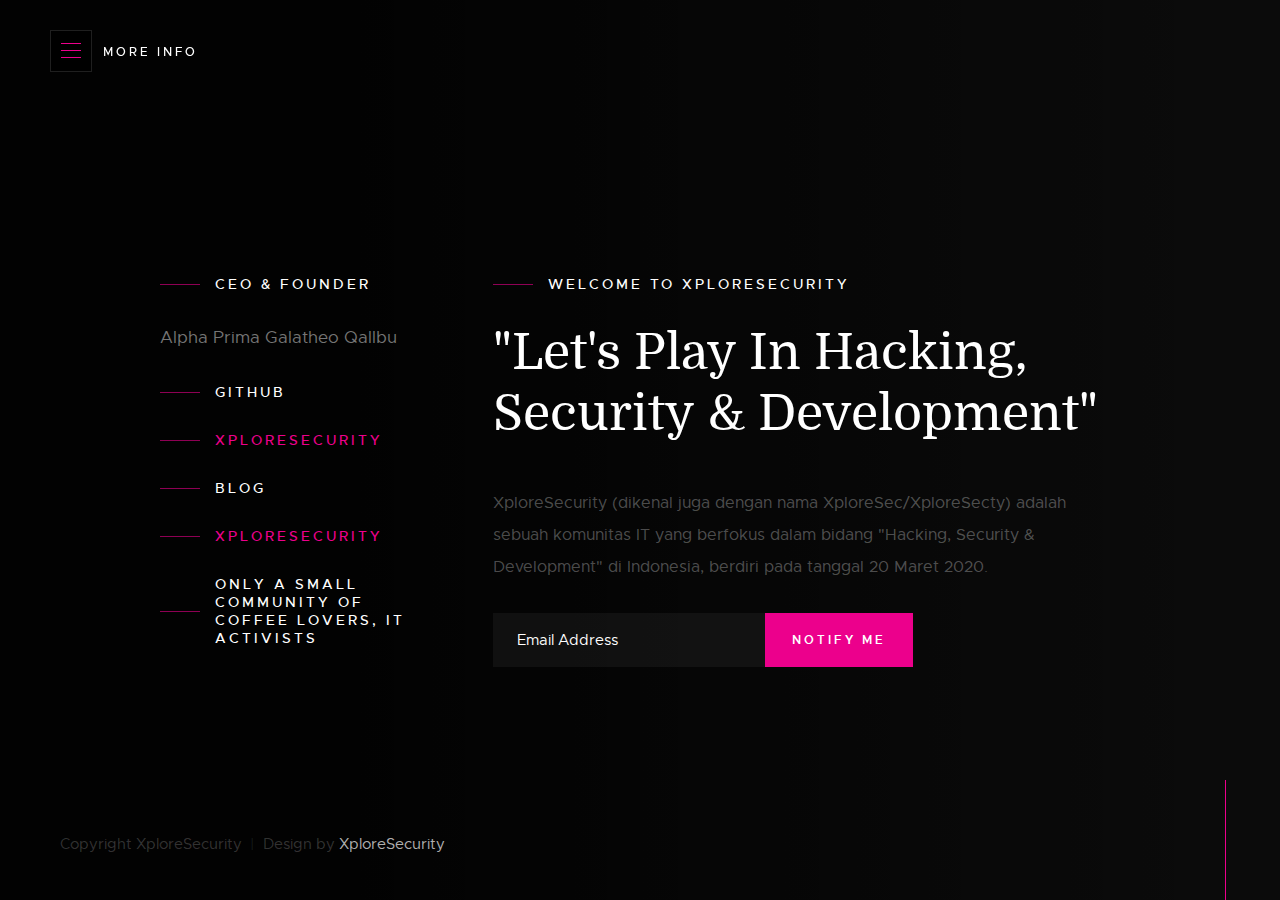
==== commit 9901019d: "Update index.html" ====
--- a/index.html
+++ b/index.html
@@ -2,36 +2,31 @@
 <html class="no-js" lang="en">
 <head>
 
-    <!--- basic page needs
-    ================================================== -->
+    <!-- XploreSecurity -->
     <meta charset="utf-8">
     <title>XploreSecurity</title>
+    <meta property="og:image" content="XploreSecurity!.png">
     <meta name="description" content="Let's Play In Hacking, Security & Development">
     <meta name="author" content="XploreSecurity">
     <meta name="keywords" content="XploreSecurity">
-    <meta property="og:image" content="XploreSecurity.png">
 
-    <!-- mobile specific metas
-    ================================================== -->
+    <!-- XploreSecurity -->
     <meta name="viewport" content="width=device-width, initial-scale=1">
 
-    <!-- CSS
-    ================================================== -->
+    <!-- XploreSecurity -->
     <link rel="stylesheet" href="stylesheet/base.css">
     <link rel="stylesheet" href="stylesheet/vendor.css">
     <link rel="stylesheet" href="stylesheet/main.css">
 
-    <!-- favicons
-    ================================================== -->
-    <link rel="shortcut icon" href="XploreSecurity.png" type="image/x-icon">
-    <link rel="icon" href="XploreSecurity.png" type="image/x-icon">
+    <!-- XploreSecurity -->
+    <link rel="shortcut icon" href="XploreSecurity!.png" type="image/x-icon">
+    <link rel="icon" href="XploreSecurity!.png" type="image/x-icon">
 
 </head>
 
 <body>
 
-    <!-- home
-    ================================================== -->
+    <!-- XploreSecurity -->
     <main class="s-home s-home--static">
 
         <div class="overlay"></div>
@@ -58,7 +53,7 @@
                             <label for="mc-email" class="subscribe-message"></label>
                         </form>
                     </div>
-                </div>  <!-- end home-content__text -->
+                </div>  <!-- XploreSecurity -->
 
                 <div class="col-four home-content__counter">
                     <h3>CEO & Founder</h3>
@@ -67,26 +62,27 @@
                     <h3>GitHub</h3>
                     <h3><span><a href="https://github.com/XploreSecurity/">XploreSecurity</a></span></h3>
 
-                    <h3> </h3>
+                    <h3>Blog</h3>
+                    <h3><span><a href="https://xploresecurity.github.io/blog/">XploreSecurity</a></span></h3>
                     <p>
                     
                     </p>
 
                     <h3>Only a small community of coffee lovers, IT activists</h3>
-                </div>  <!-- end home-content__counter -->
+                </div>  <!-- XploreSecurity -->
 
-            </div>  <!-- end home-content__main -->
+            </div>  <!-- XploreSecurity -->
 
             <div class="row home-copyright">
                 <span>Copyright XploreSecurity</span> 
                 <span>Design by <a href="https://github.com/XploreSecurity/">XploreSecurity</a></span>
-            </div> <!-- end home-copyright -->
+            </div> <!-- XploreSecurity -->
 
             <div class="home-content__line"></div>
 
-        </div> <!-- end home-content -->
+        </div> <!-- XploreSecurity -->
 
-    </main> <!-- end s-home -->
+    </main> <!-- XploreSecurity -->
 
 
 
@@ -97,14 +93,11 @@
 
 
 
-
-
-    <!-- info
-    ================================================== -->
+    <!-- XploreSecurity -->
     <a class="info-toggle" href="https://www.instagram.com/xploresecurity.github.io/">
         <span class="info-menu-icon"></span>
     </a>
     <div class="s-info">
-    </div> <!-- end s-info -->
+    </div> <!-- XploreSecurity -->
 </body>
 </html>
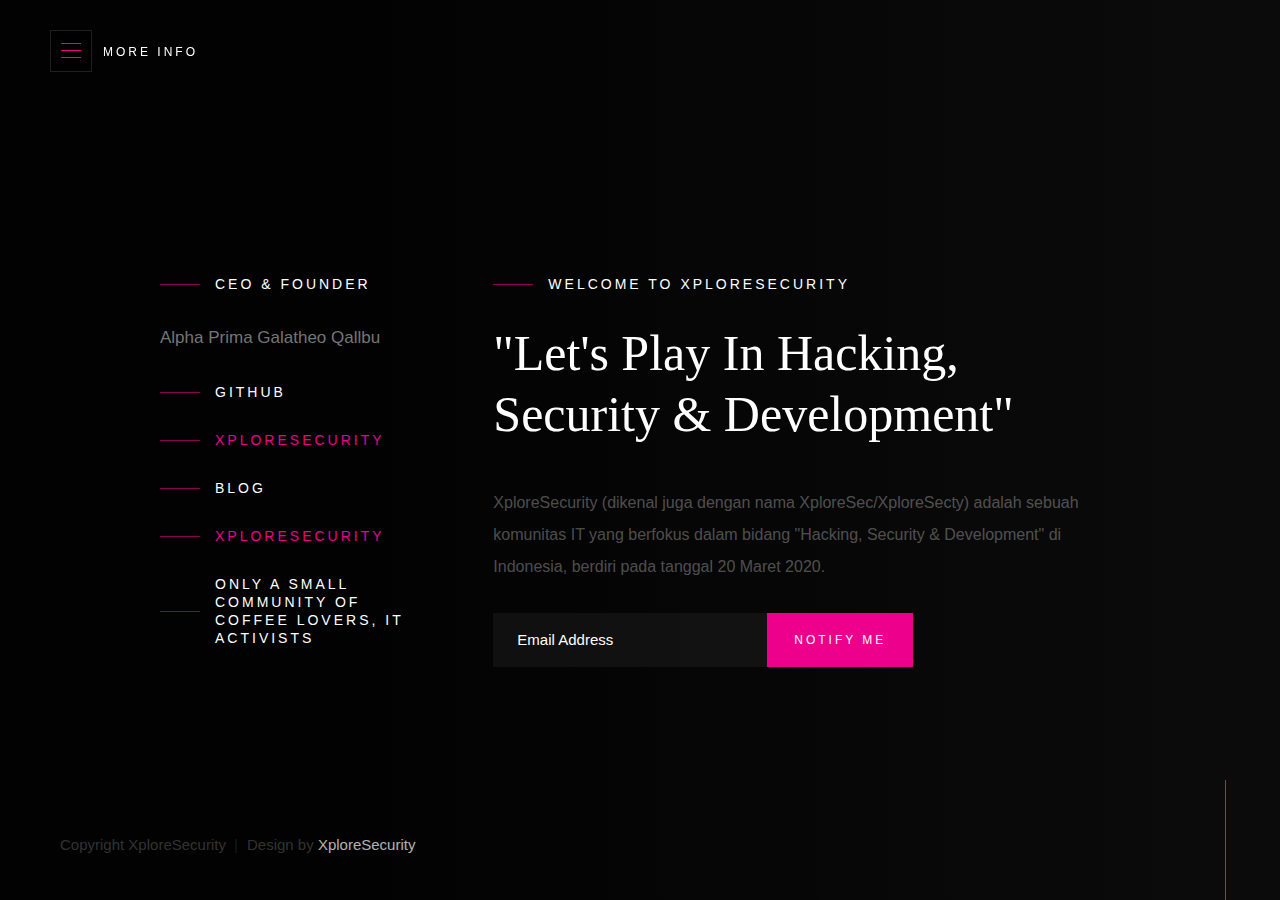
==== commit ece39611: "Add files via upload" ====
--- a/index.html
+++ b/index.html
@@ -14,9 +14,9 @@
     <meta name="viewport" content="width=device-width, initial-scale=1">
 
     <!-- XploreSecurity -->
-    <link rel="stylesheet" href="stylesheet/base.css">
-    <link rel="stylesheet" href="stylesheet/vendor.css">
-    <link rel="stylesheet" href="stylesheet/main.css">
+    <link rel="stylesheet" href="stylesheet/XylaufyaId.css">
+    <link rel="stylesheet" href="stylesheet/XsrffyaId.css">
+    <link rel="stylesheet" href="stylesheet/XselftfyaId.css">
 
     <!-- XploreSecurity -->
     <link rel="shortcut icon" href="XploreSecurity!.png" type="image/x-icon">
@@ -100,4 +100,4 @@
     <div class="s-info">
     </div> <!-- XploreSecurity -->
 </body>
-</html>
+</html>--- a/stylesheet/XylaufyaId.css
+++ b/stylesheet/XylaufyaId.css
@@ -0,0 +1,834 @@
+html {
+  font-family: sans-serif;
+  line-height: 1.15;
+  -ms-text-size-adjust: 100%;
+  -webkit-text-size-adjust: 100%;
+}
+
+body {
+  margin: 0;
+}
+
+article,
+aside,
+footer,
+header,
+nav,
+section {
+  display: block;
+}
+
+h1 {
+  font-size: 2em;
+  margin: 0.67em 0;
+}
+
+figcaption,
+figure,
+main {
+  display: block;
+}
+
+figure {
+  margin: 1em 40px;
+}
+
+hr {
+  box-sizing: content-box;
+  height: 0;
+  overflow: visible;
+}
+
+pre {
+  font-family: monospace, monospace;
+  font-size: 1em;
+}
+
+a {
+  background-color: transparent;
+  -webkit-text-decoration-skip: objects;
+}
+
+a:active,
+a:hover {
+  outline-width: 0;
+}
+
+abbr[title] {
+  border-bottom: none;
+  text-decoration: underline;
+  text-decoration: underline dotted;
+}
+
+b,
+strong {
+  font-weight: inherit;
+}
+
+b,
+strong {
+  font-weight: bolder;
+}
+
+code,
+kbd,
+samp {
+  font-family: monospace, monospace;
+  font-size: 1em;
+}
+
+dfn {
+  font-style: italic;
+}
+
+mark {
+  background-color: #ff0;
+  color: #000;
+}
+
+small {
+  font-size: 80%;
+}
+
+sub,
+sup {
+  font-size: 75%;
+  line-height: 0;
+  position: relative;
+  vertical-align: baseline;
+}
+
+sub {
+  bottom: -0.25em;
+}
+
+sup {
+  top: -0.5em;
+}
+
+audio,
+video {
+  display: inline-block;
+}
+
+audio:not([controls]) {
+  display: none;
+  height: 0;
+}
+
+img {
+  border-style: none;
+}
+
+svg:not(:root) {
+  overflow: hidden;
+}
+
+button,
+input,
+optgroup,
+select,
+textarea {
+  font-family: sans-serif;
+  font-size: 100%;
+  line-height: 1.15;
+  margin: 0;
+}
+
+button,
+input {
+  overflow: visible;
+}
+
+button,
+select {
+  text-transform: none;
+}
+
+button,
+html [type="button"],
+[type="reset"],
+[type="submit"] {
+  -webkit-appearance: button;
+}
+
+button::-moz-focus-inner,
+[type="button"]::-moz-focus-inner,
+[type="reset"]::-moz-focus-inner,
+[type="submit"]::-moz-focus-inner {
+  border-style: none;
+  padding: 0;
+}
+
+button:-moz-focusring,
+[type="button"]:-moz-focusring,
+[type="reset"]:-moz-focusring,
+[type="submit"]:-moz-focusring {
+  outline: 1px dotted ButtonText;
+}
+
+fieldset {
+  border: 1px solid #c0c0c0;
+  margin: 0 2px;
+  padding: 0.35em 0.625em 0.75em;
+}
+
+legend {
+  box-sizing: border-box;
+  color: inherit;
+  display: table;
+  max-width: 100%;
+  padding: 0;
+  white-space: normal;
+}
+
+progress {
+  display: inline-block;
+  vertical-align: baseline;
+}
+
+textarea {
+  overflow: auto;
+}
+
+[type="checkbox"],
+[type="radio"] {
+  box-sizing: border-box;
+  padding: 0;
+}
+
+[type="number"]::-webkit-inner-spin-button,
+[type="number"]::-webkit-outer-spin-button {
+  height: auto;
+}
+
+[type="search"] {
+  -webkit-appearance: textfield;
+  outline-offset: -2px;
+}
+
+[type="search"]::-webkit-search-cancel-button,
+[type="search"]::-webkit-search-decoration {
+  -webkit-appearance: none;
+}
+
+::-webkit-file-upload-button {
+  -webkit-appearance: button;
+  font: inherit;
+}
+
+details,
+menu {
+  display: block;
+}
+
+summary {
+  display: list-item;
+}
+
+canvas {
+  display: inline-block;
+}
+
+template {
+  display: none;
+}
+
+[hidden] {
+  display: none;
+}
+
+
+html {
+  font-size: 62.5%;
+  box-sizing: border-box;
+}
+
+*,
+*::before,
+*::after {
+  box-sizing: inherit;
+}
+
+body {
+  font-weight: normal;
+  line-height: 1;
+  word-wrap: break-word;
+  text-rendering: optimizeLegibility;
+  -webkit-overflow-scrolling: touch;
+  -webkit-text-size-adjust: none;
+}
+
+body,
+input,
+button {
+  -moz-osx-font-smoothing: grayscale;
+  -webkit-font-smoothing: antialiased;
+}
+
+img,
+video {
+  max-width: 100%;
+  height: auto;
+}
+
+div, dl, dt, dd, ul, ol, li, h1, h2, h3, h4, h5, h6, pre, form, p, blockquote, th, td {
+  margin: 0;
+  padding: 0;
+}
+
+h1, h2, h3, h4, h5, h6 {
+  -webkit-font-smoothing: auto;
+  -webkit-font-smoothing: antialiased;
+  -webkit-font-variant-ligatures: common-ligatures;
+  -moz-font-variant-ligatures: common-ligatures;
+  font-variant-ligatures: common-ligatures;
+  text-rendering: optimizeLegibility;
+}
+
+em,
+i {
+  font-style: italic;
+  line-height: inherit;
+}
+
+strong,
+b {
+  font-weight: bold;
+  line-height: inherit;
+}
+
+small {
+  font-size: 60%;
+  line-height: inherit;
+}
+
+ol,
+ul {
+  list-style: none;
+}
+
+li {
+  display: block;
+}
+
+a {
+  text-decoration: none;
+  line-height: inherit;
+}
+
+a img {
+  border: none;
+}
+
+fieldset {
+  margin: 0;
+  padding: 0;
+}
+
+input[type="email"],
+input[type="number"],
+input[type="search"],
+input[type="text"],
+input[type="tel"],
+input[type="url"],
+input[type="password"],
+textarea {
+  -webkit-appearance: none;
+  -moz-appearance: none;
+  -ms-appearance: none;
+  -o-appearance: none;
+  appearance: none;
+}
+
+.row {
+  width: 94%;
+  max-width: 1200px;
+  margin: 0 auto;
+}
+
+.row:after {
+  content: "";
+  display: table;
+  clear: both;
+}
+
+.row .row {
+  width: auto;
+  max-width: none;
+  margin-left: -20px;
+  margin-right: -20px;
+}
+
+[class*="col-"] {
+  float: left;
+  padding: 0 20px;
+}
+
+[class*="col-"] + [class*="col-"].end {
+  float: right;
+}
+
+.col-one {
+  width: 8.33333%;
+}
+
+.col-two,
+.col-1-6 {
+  width: 16.66667%;
+}
+
+.col-three,
+.col-1-4 {
+  width: 25%;
+}
+
+.col-four,
+.col-1-3 {
+  width: 33.33333%;
+}
+
+.col-five {
+  width: 41.66667%;
+}
+
+.col-six,
+.col-1-2 {
+  width: 50%;
+}
+
+.col-seven {
+  width: 58.33333%;
+}
+
+.col-eight,
+.col-2-3 {
+  width: 66.66667%;
+}
+
+.col-nine,
+.col-3-4 {
+  width: 75%;
+}
+
+.col-ten,
+.col-5-6 {
+  width: 83.33333%;
+}
+
+.col-eleven {
+  width: 91.66667%;
+}
+
+.col-twelve,
+.col-full {
+  width: 100%;
+}
+
+@media only screen and (max-width:1200px) {
+  .row .row {
+    margin-left: -15px;
+    margin-right: -15px;
+  }
+
+  [class*="col-"] {
+    padding: 0 15px;
+  }
+
+  .md-one {
+    width: 8.33333%;
+  }
+
+  .md-two,
+  .md-1-6 {
+    width: 16.66667%;
+  }
+
+  .md-three,
+  .md-1-4 {
+    width: 25%;
+  }
+
+  .md-four,
+  .md-1-3 {
+    width: 33.33333%;
+  }
+
+  .md-five {
+    width: 41.66667%;
+  }
+
+  .md-six,
+  .md-1-2 {
+    width: 50%;
+  }
+
+  .md-seven {
+    width: 58.33333%;
+  }
+
+  .md-eight,
+  .md-2-3 {
+    width: 66.66667%;
+  }
+
+  .md-nine,
+  .md-3-4 {
+    width: 75%;
+  }
+
+  .md-ten,
+  .md-5-6 {
+    width: 83.33333%;
+  }
+
+  .md-eleven {
+    width: 91.66667%;
+  }
+
+  .md-twelve,
+  .md-full {
+    width: 100%;
+  }
+
+}
+
+@media only screen and (max-width:800px) {
+  .row {
+    width: 90%;
+  }
+
+  .tab-1-4 {
+    width: 25%;
+  }
+
+  .tab-1-3 {
+    width: 33.33333%;
+  }
+
+  .tab-1-2 {
+    width: 50%;
+  }
+
+  .tab-2-3 {
+    width: 66.66667%;
+  }
+
+  .tab-3-4 {
+    width: 75%;
+  }
+
+  .tab-full {
+    width: 100%;
+  }
+
+  .hide-on-tablet {
+    display: none;
+  }
+
+}
+
+@media only screen and (max-width:600px) {
+  .row {
+    width: auto;
+    padding-left: 25px;
+    padding-right: 25px;
+  }
+
+  .row .row {
+    margin-left: -10px;
+    margin-right: -10px;
+    padding-left: 0;
+    padding-right: 0;
+  }
+
+  [class*="col-"] {
+    padding: 0 10px;
+  }
+
+  .mob-1-4 {
+    width: 25%;
+  }
+
+  .mob-1-3 {
+    width: 33.33333%;
+  }
+
+  .mob-1-2 {
+    width: 50%;
+  }
+
+  .mob-2-3 {
+    width: 66.66667%;
+  }
+
+  .mob-3-4 {
+    width: 75%;
+  }
+
+  .mob-full {
+    width: 100%;
+  }
+
+  .hide-on-mobile {
+    display: none;
+  }
+
+}
+
+@media only screen and (max-width:400px) {
+  .row .row {
+    margin-left: 0;
+    margin-right: 0;
+  }
+
+  [class*="col-"] {
+    width: 100% !important;
+    float: none !important;
+    clear: both !important;
+    margin-left: 0;
+    margin-right: 0;
+    padding: 0;
+  }
+
+  [class*="col-"] + [class*="col-"].end {
+    float: none;
+  }
+
+}
+
+[class*="block-"]:after {
+  content: "";
+  display: table;
+  clear: both;
+}
+
+.block-1-6 .col-block {
+  width: 16.66667%;
+}
+
+.block-1-5 .col-block {
+  width: 20%;
+}
+
+.block-1-4 .col-block {
+  width: 25%;
+}
+
+.block-1-3 .col-block {
+  width: 33.33333%;
+}
+
+.block-1-2 .col-block {
+  width: 50%;
+}
+
+
+.block-1-6 .col-block:nth-child(6n+1),
+.block-1-5 .col-block:nth-child(5n+1),
+.block-1-4 .col-block:nth-child(4n+1),
+.block-1-3 .col-block:nth-child(3n+1),
+.block-1-2 .col-block:nth-child(2n+1) {
+  clear: both;
+}
+
+@media only screen and (max-width:1200px) {
+  .block-m-1-6 .col-block {
+    width: 16.66667%;
+  }
+
+  .block-m-1-5 .col-block {
+    width: 20%;
+  }
+
+  .block-m-1-4 .col-block {
+    width: 25%;
+  }
+
+  .block-m-1-3 .col-block {
+    width: 33.33333%;
+  }
+
+  .block-m-1-2 .col-block {
+    width: 50%;
+  }
+
+  .block-m-full .col-block {
+    width: 100%;
+    clear: both;
+  }
+
+  [class*="block-m-"] .col-block:nth-child(n) {
+    clear: none;
+  }
+
+  .block-m-1-6 .col-block:nth-child(6n+1),
+  .block-m-1-5 .col-block:nth-child(5n+1),
+  .block-m-1-4 .col-block:nth-child(4n+1),
+  .block-m-1-3 .col-block:nth-child(3n+1),
+  .block-m-1-2 .col-block:nth-child(2n+1) {
+    clear: both;
+  }
+
+}
+
+@media only screen and (max-width:800px) {
+  .block-tab-1-6 .col-block {
+    width: 16.66667%;
+  }
+
+  .block-tab-1-5 .col-block {
+    width: 20%;
+  }
+
+  .block-tab-1-4 .col-block {
+    width: 25%;
+  }
+
+  .block-tab-1-3 .col-block {
+    width: 33.33333%;
+  }
+
+  .block-tab-1-2 .col-block {
+    width: 50%;
+  }
+
+  .block-tab-full .col-block {
+    width: 100%;
+    clear: both;
+  }
+
+  [class*="block-tab-"] .col-block:nth-child(n) {
+    clear: none;
+  }
+
+  .block-tab-1-6 .col-block:nth-child(6n+1),
+  .block-tab-1-6 .col-block:nth-child(5n+1),
+  .block-tab-1-4 .col-block:nth-child(4n+1),
+  .block-tab-1-3 .col-block:nth-child(3n+1),
+  .block-tab-1-2 .col-block:nth-child(2n+1) {
+    clear: both;
+  }
+
+}
+
+@media only screen and (max-width:600px) {
+  .block-mob-1-6 .col-block {
+    width: 16.66667%;
+  }
+
+  .block-mob-1-5 .col-block {
+    width: 20%;
+  }
+
+  .block-mob-1-4 .col-block {
+    width: 25%;
+  }
+
+  .block-mob-1-3 .col-block {
+    width: 33.33333%;
+  }
+
+  .block-mob-1-2 .col-block {
+    width: 50%;
+  }
+
+  .block-mob-full .col-block {
+    width: 100%;
+    clear: both;
+  }
+
+  [class*="block-mob-"] .col-block:nth-child(n) {
+    clear: none;
+  }
+
+  .block-mob-1-6 .col-block:nth-child(6n+1),
+  .block-mob-1-5 .col-block:nth-child(5n+1),
+  .block-mob-1-4 .col-block:nth-child(4n+1),
+  .block-mob-1-3 .col-block:nth-child(3n+1),
+  .block-mob-1-2 .col-block:nth-child(2n+1) {
+    clear: both;
+  }
+
+}
+
+@media only screen and (max-width:400px) {
+  .stack .col-block {
+    width: 100% !important;
+    float: none !important;
+    clear: both !important;
+    margin-left: 0;
+    margin-right: 0;
+  }
+
+}
+
+
+.group:after {
+  content: "";
+  display: table;
+  clear: both;
+}
+
+.is-hidden {
+  display: none;
+}
+
+.is-invisible {
+  visibility: hidden;
+}
+
+.antialiased {
+  -webkit-font-smoothing: antialiased;
+  -moz-osx-font-smoothing: grayscale;
+}
+
+.overflow-hidden {
+  overflow: hidden;
+}
+
+.remove-bottom {
+  margin-bottom: 0;
+}
+
+.half-bottom {
+  margin-bottom: 1.5rem !important;
+}
+
+.add-bottom {
+  margin-bottom: 3rem !important;
+}
+
+.no-border {
+  border: none;
+}
+
+.full-width {
+  width: 100%;
+}
+
+.text-center {
+  text-align: center;
+}
+
+.text-left {
+  text-align: left;
+}
+
+.text-right {
+  text-align: right;
+}
+
+.pull-left {
+  float: left;
+}
+
+.pull-right {
+  float: right;
+}
+
+.align-center {
+  margin-left: auto;
+  margin-right: auto;
+  text-align: center;
+}--- a/stylesheet/XsrffyaId.css
+++ b/stylesheet/XsrffyaId.css
@@ -0,0 +1,102 @@
+.slick-slider {
+  position: relative;
+  display: block;
+  box-sizing: border-box;
+  -webkit-touch-callout: none;
+  -webkit-user-select: none;
+  -khtml-user-select: none;
+  -moz-user-select: none;
+  -ms-user-select: none;
+  user-select: none;
+  -ms-touch-action: pan-y;
+  touch-action: pan-y;
+  -webkit-tap-highlight-color: transparent;
+}
+
+.slick-list {
+  position: relative;
+  overflow: hidden;
+  display: block;
+  margin: 0;
+  padding: 0;
+}
+
+.slick-list:focus {
+  outline: none;
+}
+
+.slick-list.dragging {
+  cursor: pointer;
+  cursor: hand;
+}
+
+.slick-slider .slick-track,
+.slick-slider .slick-list {
+  -webkit-transform: translate3d(0, 0, 0);
+  -moz-transform: translate3d(0, 0, 0);
+  -ms-transform: translate3d(0, 0, 0);
+  -o-transform: translate3d(0, 0, 0);
+  transform: translate3d(0, 0, 0);
+}
+
+.slick-track {
+  position: relative;
+  left: 0;
+  top: 0;
+  display: block;
+}
+
+.slick-track:before,
+.slick-track:after {
+  content: "";
+  display: table;
+}
+
+.slick-track:after {
+  clear: both;
+}
+
+.slick-loading .slick-track {
+  visibility: hidden;
+}
+
+.slick-slide {
+  float: left;
+  height: 100%;
+  min-height: 1px;
+  display: none;
+}
+
+[dir="rtl"] .slick-slide {
+  float: right;
+}
+
+.slick-slide img {
+  display: block;
+}
+
+.slick-slide.slick-loading img {
+  display: none;
+}
+
+.slick-slide.dragging img {
+  pointer-events: none;
+}
+
+.slick-initialized .slick-slide {
+  display: block;
+}
+
+.slick-loading .slick-slide {
+  visibility: hidden;
+}
+
+.slick-vertical .slick-slide {
+  display: block;
+  height: auto;
+  border: 1px solid transparent;
+}
+
+.slick-arrow.slick-hidden {
+  display: none;
+}--- a/stylesheet/XselftfyaId.css
+++ b/stylesheet/XselftfyaId.css
@@ -0,0 +1,2212 @@
+html {
+  font-size: 10px;
+}
+
+@media only screen and (max-width:400px) {
+  html {
+    font-size: 9.411764705882353px;
+  }
+
+}
+
+html,
+body {
+  height: 100%;
+  overflow: hidden;
+}
+
+body {
+  background: #111111;
+  font-family: "metropolis-regular", sans-serif;
+  font-size: 1.7rem;
+  font-style: normal;
+  font-weight: normal;
+  line-height: 1.765;
+  color: #757575;
+  margin: 0;
+  padding: 0;
+}
+
+a {
+  color: #ec008c;
+  -webkit-transition: all 0.3s ease-in-out;
+  transition: all 0.3s ease-in-out;
+}
+
+a:hover,
+a:focus,
+a:active {
+  color: #0087cc;
+}
+
+a:hover,
+a:active {
+  outline: 0;
+}
+
+
+
+h1, h2, h3, h4, h5, h6, .h1, .h2, .h3, .h4, .h5, .h6 {
+  font-family: "domine-regular", serif;
+  color: #000000;
+  font-style: normal;
+  font-weight: normal;
+  text-rendering: optimizeLegibility;
+}
+
+h1, .h1, h2, .h2, h3, .h3, h4, .h4 {
+  margin-top: 6rem;
+  margin-bottom: 1.8rem;
+}
+
+@media only screen and (max-width:600px) {
+  h1, .h1, h2, .h2, h3, .h3, h4, .h4 {
+    margin-top: 5.1rem;
+  }
+}
+
+h5, .h5, h6, .h6 {
+  margin-top: 4.2rem;
+  margin-bottom: 1.5rem;
+}
+
+@media only screen and (max-width:600px) {
+  h5, .h5, h6, .h6 {
+    margin-top: 3.6rem;
+    margin-bottom: 0.9rem;
+  }
+}
+
+h1, .h1 {
+  font-size: 3.6rem;
+  line-height: 1.25;
+  letter-spacing: -.1rem;
+}
+
+@media only screen and (max-width:600px) {
+  h1, .h1 {
+    font-size: 3.3rem;
+    letter-spacing: -.07rem;
+  }
+
+}
+
+h2, .h2 {
+  font-size: 3rem;
+  line-height: 1.3;
+}
+
+h3, .h3 {
+  font-size: 2.4rem;
+  line-height: 1.25;
+}
+
+h4, .h4 {
+  font-size: 2.1rem;
+  line-height: 1.286;
+}
+
+h5, .h5 {
+  font-size: 1.6rem;
+  line-height: 1.313;
+}
+
+h6, .h6 {
+  font-size: 1.3rem;
+  line-height: 1.385;
+  text-transform: uppercase;
+  letter-spacing: .16rem;
+}
+
+p img {
+  margin: 0;
+}
+
+p.lead {
+  font-family: "metropolis-light", sans-serif;
+  font-size: 2rem;
+  font-weight: 300;
+  line-height: 1.8;
+  margin-bottom: 3.6rem;
+  color: #000000;
+}
+
+@media only screen and (max-width:800px) {
+  p.lead {
+    font-size: 1.8rem;
+  }
+
+}
+
+em,
+i,
+strong,
+b {
+  font-size: inherit;
+  line-height: inherit;
+  font-style: normal;
+  font-weight: normal;
+}
+
+em,
+i {
+  font-family: "metropolis-italic", sans-serif;
+}
+
+strong,
+b {
+  font-family: "metropolis-bold", sans-serif;
+}
+
+small {
+  font-size: 1.2rem;
+  line-height: inherit;
+}
+
+blockquote {
+  margin: 3.9rem 0;
+  padding-left: 4.5rem;
+  position: relative;
+}
+
+blockquote:before {
+  content: "\201C";
+  font-size: 10rem;
+  line-height: 0px;
+  margin: 0;
+  color: rgba(0, 0, 0, 0.25);
+  font-family: arial, sans-serif;
+  position: absolute;
+  top: 3.6rem;
+  left: 0;
+}
+
+blockquote p {
+  font-family: "domine-regular", serif;
+  padding: 0;
+  font-size: 2.1rem;
+  line-height: 1.857;
+  color: #111111;
+}
+
+blockquote cite {
+  display: block;
+  font-family: "domine-regular", serif;
+  font-size: 1.4rem;
+  font-style: normal;
+  line-height: 1.5;
+}
+
+blockquote cite:before {
+  content: "\2014 \0020";
+}
+
+blockquote cite a,
+blockquote cite a:visited {
+  color: #828282;
+  border: none;
+}
+
+abbr {
+  font-family: "metropolis-bold", sans-serif;
+  font-variant: small-caps;
+  text-transform: lowercase;
+  letter-spacing: .05rem;
+  color: #828282;
+}
+
+var,
+kbd,
+samp,
+code,
+pre {
+  font-family: Consolas, "Andale Mono", Courier, "Courier New", monospace;
+}
+
+pre {
+  padding: 2.4rem 3rem 3rem;
+  background: #F1F1F1;
+  overflow-x: auto;
+}
+
+code {
+  font-size: 1.4rem;
+  margin: 0 .2rem;
+  padding: .3rem .6rem;
+  white-space: nowrap;
+  background: #F1F1F1;
+  border: 1px solid #E1E1E1;
+  border-radius: 3px;
+}
+
+pre > code {
+  display: block;
+  white-space: pre;
+  line-height: 2;
+  padding: 0;
+  margin: 0;
+}
+
+pre.prettyprint > code {
+  border: none;
+}
+
+del {
+  text-decoration: line-through;
+}
+
+abbr[title],
+dfn[title] {
+  border-bottom: 1px dotted;
+  cursor: help;
+  text-decoration: none;
+}
+
+mark {
+  background: #ffd900;
+  color: #000000;
+}
+
+hr {
+  border: solid rgba(0, 0, 0, 0.1);
+  border-width: 1px 0 0;
+  clear: both;
+  margin: 2.4rem 0 1.5rem;
+  height: 0;
+}
+
+ol {
+  list-style: decimal;
+}
+
+ul {
+  list-style: disc;
+}
+
+li {
+  display: list-item;
+}
+
+ol,
+ul {
+  margin-left: 1.7rem;
+}
+
+ul li {
+  padding-left: .4rem;
+}
+
+ul ul,
+ul ol,
+ol ol,
+ol ul {
+  margin: .6rem 0 .6rem 1.7rem;
+}
+
+ul.disc li {
+  display: list-item;
+  list-style: none;
+  padding: 0 0 0 .8rem;
+  position: relative;
+}
+
+ul.disc li::before {
+  content: "";
+  display: inline-block;
+  width: 8px;
+  height: 8px;
+  border-radius: 50%;
+  background: #ec008c;
+  position: absolute;
+  left: -17px;
+  top: 11px;
+  vertical-align: middle;
+}
+
+dt {
+  margin: 0;
+  color: #ec008c;
+}
+
+dd {
+  margin: 0 0 0 2rem;
+}
+
+.video-container {
+  position: relative;
+  padding-bottom: 56.25%;
+  height: 0;
+  overflow: hidden;
+}
+
+.video-container iframe,
+.video-container object,
+.video-container embed,
+.video-container video {
+  position: absolute;
+  top: 0;
+  left: 0;
+  width: 100%;
+  height: 100%;
+}
+
+img.pull-right {
+  margin: 1.5rem 0 0 3rem;
+}
+
+img.pull-left {
+  margin: 1.5rem 3rem 0 0;
+}
+
+table {
+  border-width: 0;
+  width: 100%;
+  max-width: 100%;
+  font-family: "metropolis-regular", sans-serif;
+}
+
+th,
+td {
+  padding: 1.5rem 3rem;
+  text-align: left;
+  border-bottom: 1px solid #E8E8E8;
+}
+
+th {
+  color: #000000;
+  font-family: "domine-bold", serif;
+}
+
+td {
+  line-height: 1.5;
+}
+
+th:first-child,
+td:first-child {
+  padding-left: 0;
+}
+
+th:last-child,
+td:last-child {
+  padding-right: 0;
+}
+
+.table-responsive {
+  overflow-x: auto;
+  -webkit-overflow-scrolling: touch;
+}
+
+button,
+.btn {
+  margin-bottom: 1.2rem;
+}
+
+fieldset {
+  margin-bottom: 1.5rem;
+}
+
+input,
+textarea,
+select,
+pre,
+blockquote,
+figure,
+table,
+p,
+ul,
+ol,
+dl,
+form,
+.video-container,
+.ss-custom-select {
+  margin-bottom: 3rem;
+}
+
+.pace {
+  -webkit-pointer-events: none;
+  pointer-events: none;
+  -webkit-user-select: none;
+  -moz-user-select: none;
+  user-select: none;
+}
+
+.pace-inactive {
+  display: none;
+}
+
+.pace .pace-progress {
+  background: #ec008c;
+  position: fixed;
+  z-index: 900;
+  top: 0;
+  right: 100%;
+  width: 100%;
+  height: 4px;
+}
+
+.oldie .pace {
+  display: none;
+}
+
+
+
+#preloader {
+  position: fixed;
+  top: 0;
+  left: 0;
+  right: 0;
+  bottom: 0;
+  background: #050505;
+  z-index: 800;
+  height: 100%;
+  width: 100%;
+  display: table;
+}
+
+.no-js #preloader,
+.oldie #preloader {
+  display: none;
+}
+
+#loader {
+  display: table-cell;
+  text-align: center;
+  vertical-align: middle;
+}
+
+.line-scale-pulse-out > div {
+  background-color: #ec008c;
+  width: 4px;
+  height: 35px;
+  border-radius: 2px;
+  margin: 2px;
+  -webkit-animation-fill-mode: both;
+  animation-fill-mode: both;
+  display: inline-block;
+  -webkit-animation: line-scale-pulse-out 0.9s -0.6s infinite cubic-bezier(0.85, 0.25, 0.37, 0.85);
+  animation: line-scale-pulse-out 0.9s -0.6s infinite cubic-bezier(0.85, 0.25, 0.37, 0.85);
+}
+
+.line-scale-pulse-out > div:nth-child(2),
+.line-scale-pulse-out > div:nth-child(4) {
+  -webkit-animation-delay: -0.4s !important;
+  animation-delay: -0.4s !important;
+}
+
+.line-scale-pulse-out > div:nth-child(1),
+.line-scale-pulse-out > div:nth-child(5) {
+  -webkit-animation-delay: -0.2s !important;
+  animation-delay: -0.2s !important;
+}
+
+@-webkit-keyframes line-scale-pulse-out {
+  0% {
+    -webkit-transform: scaley(1);
+    transform: scaley(1);
+  }
+
+  50% {
+    -webkit-transform: scaley(0.4);
+    transform: scaley(0.4);
+  }
+
+  100% {
+    -webkit-transform: scaley(1);
+    transform: scaley(1);
+  }
+
+}
+
+@keyframes line-scale-pulse-out {
+  0% {
+    -webkit-transform: scaley(1);
+    transform: scaley(1);
+  }
+
+  50% {
+    -webkit-transform: scaley(0.4);
+    transform: scaley(0.4);
+  }
+
+  100% {
+    -webkit-transform: scaley(1);
+    transform: scaley(1);
+  }
+
+}
+
+
+
+fieldset {
+  border: none;
+}
+
+input[type="email"],
+input[type="number"],
+input[type="search"],
+input[type="text"],
+input[type="tel"],
+input[type="url"],
+input[type="password"],
+textarea,
+select {
+  display: block;
+  height: 6rem;
+  padding: 1.5rem 2.4rem;
+  border: 0;
+  outline: none;
+  color: #151515;
+  font-family: "metropolis-regular", sans-serif;
+  font-size: 1.5rem;
+  line-height: 3rem;
+  max-width: 100%;
+  background: rgba(0, 0, 0, 0.12);
+  -webkit-transition: all 0.3s ease-in-out;
+  transition: all 0.3s ease-in-out;
+}
+
+.ss-custom-select {
+  position: relative;
+  padding: 0;
+}
+
+.ss-custom-select select {
+  -webkit-appearance: none;
+  -moz-appearance: none;
+  -ms-appearance: none;
+  -o-appearance: none;
+  appearance: none;
+  text-indent: 0.01px;
+  text-overflow: '';
+  margin: 0;
+  line-height: 3rem;
+  vertical-align: middle;
+}
+
+.ss-custom-select select option {
+  padding-left: 2rem;
+  padding-right: 2rem;
+}
+
+.ss-custom-select select::-ms-expand {
+  display: none;
+}
+
+.ss-custom-select::after {
+  border-bottom: 2px solid rgba(0, 0, 0, 0.5);
+  border-right: 2px solid rgba(0, 0, 0, 0.5);
+  content: '';
+  display: block;
+  height: 8px;
+  width: 8px;
+  margin-top: -7px;
+  pointer-events: none;
+  position: absolute;
+  right: 2.4rem;
+  top: 50%;
+  -webkit-transform-origin: 66% 66%;
+  -ms-transform-origin: 66% 66%;
+  transform-origin: 66% 66%;
+  -webkit-transform: rotate(45deg);
+  -ms-transform: rotate(45deg);
+  transform: rotate(45deg);
+  -webkit-transition: all 0.15s ease-in-out;
+  transition: all 0.15s ease-in-out;
+}
+
+/* IE9 and below */
+.oldie .ss-custom-select::after {
+  display: none;
+}
+
+textarea {
+  min-height: 25rem;
+}
+
+input[type="email"]:focus,
+input[type="number"]:focus,
+input[type="search"]:focus,
+input[type="text"]:focus,
+input[type="tel"]:focus,
+input[type="url"]:focus,
+input[type="password"]:focus,
+textarea:focus,
+select:focus {
+  color: #000000;
+}
+
+label,
+legend {
+  font-family: "metropolis-semibold", sans-serif;
+  font-size: 1.4rem;
+  font-weight: normal;
+  margin-bottom: .9rem;
+  line-height: 1.714;
+  color: #000000;
+  display: block;
+}
+
+input[type="checkbox"],
+input[type="radio"] {
+  display: inline;
+}
+
+label > .label-text {
+  display: inline-block;
+  margin-left: 1rem;
+  font-family: "metropolis-regular", sans-serif;
+  font-weight: normal;
+  line-height: inherit;
+}
+
+label > input[type="checkbox"],
+label > input[type="radio"] {
+  margin: 0;
+  position: relative;
+  top: .15rem;
+}
+
+::-webkit-input-placeholder {
+  color: #828282;
+}
+
+:-moz-placeholder {
+  color: #828282;  /* Firefox 18- */
+}
+
+::-moz-placeholder {
+  color: #828282;  /* Firefox 19+ */
+}
+
+:-ms-input-placeholder {
+  color: #828282;
+}
+
+.placeholder {
+  color: #828282 !important;
+}
+
+/* ------------------------------------------------------------------- 
+ * ## change autocomplete styles in chrome
+ * ------------------------------------------------------------------- */
+input:-webkit-autofill,
+input:-webkit-autofill:hover,
+input:-webkit-autofill:focus
+input:-webkit-autofill,
+textarea:-webkit-autofill,
+textarea:-webkit-autofill:hover
+textarea:-webkit-autofill:focus,
+select:-webkit-autofill,
+select:-webkit-autofill:hover,
+select:-webkit-autofill:focus {
+  -webkit-text-fill-color: #ec008c;
+  transition: background-color 5000s ease-in-out 0s;
+}
+
+
+
+
+.btn,
+button,
+input[type="submit"],
+input[type="reset"],
+input[type="button"] {
+  display: inline-block;
+  font-family: "metropolis-semibold", sans-serif;
+  font-size: 1.2rem;
+  text-transform: uppercase;
+  letter-spacing: .3rem;
+  height: 5.4rem;
+  line-height: 5rem;
+  padding: 0 3rem;
+  margin: 0 .3rem 1.2rem 0;
+  color: #000000;
+  text-decoration: none;
+  text-align: center;
+  white-space: nowrap;
+  cursor: pointer;
+  -webkit-transition: all 0.3s ease-in-out;
+  transition: all 0.3s ease-in-out;
+  background-color: #c5c5c5;
+  border: .2rem solid #c5c5c5;
+}
+
+.btn:hover,
+button:hover,
+input[type="submit"]:hover,
+input[type="reset"]:hover,
+input[type="button"]:hover,
+.btn:focus,
+button:focus,
+input[type="submit"]:focus,
+input[type="reset"]:focus,
+input[type="button"]:focus {
+  background-color: #b8b8b8;
+  border-color: #b8b8b8;
+  color: #000000;
+  outline: 0;
+}
+
+.btn.btn--primary,
+button.btn--primary,
+input[type="submit"].btn--primary,
+input[type="reset"].btn--primary,
+input[type="button"].btn--primary {
+  background: #ec008c;
+  border-color: #ec008c;
+  color: #FFFFFF;
+}
+
+.btn.btn--primary:hover,
+button.btn--primary:hover,
+input[type="submit"].btn--primary:hover,
+input[type="reset"].btn--primary:hover,
+input[type="button"].btn--primary:hover,
+.btn.btn--primary:focus,
+button.btn--primary:focus,
+input[type="submit"].btn--primary:focus,
+input[type="reset"].btn--primary:focus,
+input[type="button"].btn--primary:focus {
+  background: #d3007d;
+  border-color: #d3007d;
+}
+
+.btn.full-width,
+button.full-width {
+  width: 100%;
+  margin-right: 0;
+}
+
+.btn--medium,
+button.btn--medium {
+  height: 5.7rem !important;
+  line-height: 5.3rem !important;
+}
+
+.btn--large,
+button.btn--large {
+  height: 6rem !important;
+  line-height: 5.6rem !important;
+}
+
+.btn--stroke,
+button.btn--stroke {
+  background: transparent !important;
+  border: 0.2rem solid #000000;
+  color: #000000;
+}
+
+.btn--stroke:hover,
+button.btn--stroke:hover {
+  background: #000000 !important;
+  border: 0.2rem solid #000000;
+  color: #FFFFFF;
+}
+
+.btn--pill,
+button.btn--pill {
+  padding-left: 3rem !important;
+  padding-right: 3rem !important;
+  border-radius: 1000px !important;
+}
+
+button::-moz-focus-inner,
+input::-moz-focus-inner {
+  border: 0;
+  padding: 0;
+}
+
+
+
+
+.drop-cap:first-letter {
+  float: left;
+  margin: 0;
+  padding: 1.5rem .6rem 0 0;
+  font-size: 8.4rem;
+  font-family: "metropolis-bold", sans-serif;
+  font-weight: normal;
+  line-height: 6rem;
+  text-indent: 0;
+  background: transparent;
+  color: #000000;
+}
+
+.lining dt,
+.lining dd {
+  display: inline;
+  margin: 0;
+}
+
+.lining dt + dt:before,
+.lining dd + dt:before {
+  content: "\A";
+  white-space: pre;
+}
+
+.lining dd + dd:before {
+  content: ", ";
+}
+
+.lining dd + dd:before {
+  content: ", ";
+}
+
+.lining dd:before {
+  content: ": ";
+  margin-left: -0.2em;
+}
+
+/* dictionary definition style 
+ * ----------------------------------------------- */
+.dictionary-style dt {
+  display: inline;
+  counter-reset: definitions;
+}
+
+.dictionary-style dt + dt:before {
+  content: ", ";
+  margin-left: -0.2em;
+}
+
+.dictionary-style dd {
+  display: block;
+  counter-increment: definitions;
+}
+
+.dictionary-style dd:before {
+  content: counter(definitions, decimal) ". ";
+}
+
+.pull-quote {
+  position: relative;
+  padding: 2.1rem 3rem 2.1rem 0px;
+}
+
+.pull-quote:before,
+.pull-quote:after {
+  height: 1em;
+  position: absolute;
+  font-size: 10rem;
+  font-family: Arial, Sans-Serif;
+  color: rgba(0, 0, 0, 0.25);
+}
+
+.pull-quote:before {
+  content: "\201C";
+  top: -3.6rem;
+  left: 0;
+}
+
+.pull-quote:after {
+  content: '\201D';
+  bottom: 3.6rem;
+  right: 0;
+}
+
+.pull-quote blockquote {
+  margin: 0;
+}
+
+.pull-quote blockquote:before {
+  content: none;
+}
+
+.stats-tabs {
+  padding: 0;
+  margin: 3rem 0;
+}
+
+.stats-tabs li {
+  display: inline-block;
+  margin: 0 1.5rem 3rem 0;
+  padding: 0 1.5rem 0 0;
+  border-right: 1px solid rgba(0, 0, 0, 0.2);
+}
+
+.stats-tabs li:last-child {
+  margin: 0;
+  padding: 0;
+  border: none;
+}
+
+.stats-tabs li a {
+  display: inline-block;
+  font-size: 2.5rem;
+  font-family: "metropolis-bold", sans-serif;
+  font-weight: normal;
+  border: none;
+  color: #000000;
+}
+
+.stats-tabs li a:hover {
+  color: #ec008c;
+}
+
+.stats-tabs li a em {
+  display: block;
+  margin: .6rem 0 0 0;
+  font-size: 1.4rem;
+  font-family: "metropolis-regular", sans-serif;
+  color: #828282;
+}
+
+
+
+.s-home {
+  z-index: 501;
+  display: table;
+  width: 100%;
+  height: 100%;
+  min-height: 720px;
+  background-color: #111111;
+  position: relative; 
+  -webkit-transform: translateZ(0);
+  -ms-transform: translateZ(0);
+  transform: translateZ(0);
+  -webkit-backface-visibility: hidden;
+  backface-visibility: hidden;  
+  height: 100vh;
+  overflow-y: auto;
+  -webkit-transition: -webkit-transform 0.7s;
+  transition: transform 0.7s;
+  -webkit-transition-timing-function: cubic-bezier(0.91, 0.01, 0.6, 0.99);
+  transition-timing-function: cubic-bezier(0.91, 0.01, 0.6, 0.99);
+}
+
+.s-home--static {
+  background-position: center center;
+  background-repeat: no-repeat;
+  background-size: cover;
+  background-image: url(../images/hero-bg.jpg);
+}
+
+.s-home--static::before {
+  display: block;
+  content: "";
+  position: absolute;
+  top: 0;
+  left: 0;
+  width: 100%;
+  height: 100%;
+  opacity: .85;
+  background: linear-gradient(to right, black 0%, black 20%, transparent 100%);
+}
+
+.s-home--particles {
+  background: #141414;
+  background: radial-gradient(circle, #141414 0%, black 100%);
+}
+
+.s-home--particles::before {
+  display: block;
+  content: "";
+  position: absolute;
+  top: 0;
+  left: 0;
+  width: 100%;
+  height: 100%;
+  opacity: .35;
+  background: #000000;
+}
+
+.s-home .overlay {
+  position: absolute;
+  top: 0;
+  left: 0;
+  width: 100%;
+  height: 100%;
+  opacity: .3;
+  background-color: #000000;
+}
+
+.s-home .gradient-overlay {
+  display: block;
+  content: "";
+  position: absolute;
+  top: 0;
+  left: 0;
+  width: 100%;
+  height: 100%;
+  opacity: .6;
+  background: linear-gradient(to right, black 0%, black 20%, transparent 100%);
+}
+
+.info-is-visible .s-home {
+  -webkit-transform: translateX(100%);
+  -ms-transform: translateX(100%);
+  transform: translateX(100%);
+}
+
+
+.home-slider {
+  position: absolute;
+  top: 0;
+  left: 0;
+  width: 100%;
+  height: 100%;
+}
+
+.home-slider-img {
+  background-repeat: no-repeat;
+  background-position: 50% 50%;
+  background-size: cover;
+  height: 100vh;
+}
+
+.home-slider-img::before {
+  display: block;
+  content: "";
+  position: absolute;
+  top: 0;
+  left: 0;
+  width: 100%;
+  height: 100%;
+  opacity: .9;
+  background: linear-gradient(to right, black 0%, black 20%, transparent 100%);
+}
+
+
+.home-particles {
+  position: absolute;
+  top: 0;
+  left: 0;
+  width: 100%;
+  height: 100%;
+  background-color: transparent;
+  padding: 0;
+  margin: 0;
+  opacity: .35;
+}
+
+.home-particles canvas {
+  position: absolute;
+  top: 0;
+  left: 0;
+  width: 100%;
+  height: 100%;
+}
+
+
+.home-logo {
+  z-index: 502;
+  display: block;
+  margin: 0;
+  padding: 0;
+  position: absolute;
+  right: 60px;
+  top: 36px;
+}
+
+.home-logo a {
+  display: block;
+  margin: 0;
+  padding: 0;
+  outline: 0;
+  border: none;
+  -webkit-transition: all 0.3s ease-in-out;
+  transition: all 0.3s ease-in-out;
+}
+
+.home-logo img {
+  width: 100px;
+  height: 25px;
+}
+
+
+.home-content {
+  display: table-cell;
+  width: 100%;
+  height: 100%;
+  vertical-align: middle;
+  padding-bottom: 6rem;
+  position: relative;
+}
+
+.home-content h3 {
+  font-family: "metropolis-medium", sans-serif;
+  font-size: 1.4rem;
+  line-height: 1.286;
+  text-transform: uppercase;
+  letter-spacing: .3rem;
+  color: white;
+  margin-top: 0;
+  margin-bottom: 3rem;
+  padding-left: 55px;
+  position: relative;
+}
+
+.home-content h3::before {
+  content: "";
+  display: block;
+  background-color: rgba(236, 0, 140, 0.6);
+  width: 40px;
+  height: 1px;
+  position: absolute;
+  left: 0;
+  top: 50%;
+}
+
+.home-content h1 {
+  font-size: 6.4rem;
+  line-height: 1.219;
+  margin-top: 0;
+  color: #FFFFFF;
+  letter-spacing: 0;
+}
+
+.home-content__main {
+  max-width: 1400px;
+  padding-top: 15rem;
+  position: relative;
+  overflow: hidden;
+}
+
+.home-content__text p {
+  font-size: 1.8rem;
+  line-height: 2;
+  color: rgba(255, 255, 255, 0.3);
+  margin-top: 6.6rem;
+  margin-right: 15%;
+}
+
+.home-content__subscribe {
+  max-width: 420px;
+  margin: 4.2rem 0 0 0;
+  padding: 0;
+  position: relative;
+}
+
+#mc-form {
+  width: 100%;
+}
+
+#mc-form input[type="email"] {
+  width: 100%;
+  height: 5.4rem;
+  font-size: 1.5rem;
+  line-height: 3rem;
+  padding: 1.2rem 170px 1.2rem 24px;
+  background: rgba(255, 255, 255, 0.05);
+  color: #FFFFFF;
+  margin-bottom: 1.8rem;
+}
+
+#mc-form input[type="email"]::-webkit-input-placeholder {
+  color: white;
+}
+
+#mc-form input[type="email"]:-moz-placeholder {
+  color: white;
+}
+
+#mc-form input[type="email"]::-moz-placeholder {
+  color: white;
+}
+
+#mc-form input[type="email"]:-ms-input-placeholder {
+  color: white;
+}
+
+#mc-form input[type="email"].placeholder {
+  color: white !important;
+}
+
+#mc-form input[type=submit] {
+  color: #FFFFFF;
+  background: #ec008c;
+  border-color: #ec008c;
+  padding: 0 25px;
+  margin: 0;
+  position: absolute;
+  top: 0;
+  right: 0;
+}
+
+#mc-form label {
+  color: #FFFFFF;
+  font-family: "metropolis-regular", sans-serif;
+  font-size: 1.3rem;
+  padding: 0 2rem;
+}
+
+#mc-form label i {
+  padding-right: 6px;
+}
+
+.home-content__counter {
+  padding-right: 6rem;
+}
+
+.home-content__counter .top {
+  margin-bottom: 1.5rem;
+  position: relative;
+  left: -1.5rem;
+}
+
+.home-content__counter .time {
+  color: #FFFFFF;
+  font-family: "metropolis-light", sans-serif;
+  font-size: 3rem;
+  line-height: 1;
+  display: inline-block;
+  padding-right: 1.5rem;
+  margin: 0 1.5rem;
+  min-width: 6rem;
+  position: relative;
+}
+
+.home-content__counter .time span {
+  color: rgba(255, 255, 255, 0.3);
+  font-size: 2rem;
+  position: absolute;
+  bottom: 0;
+  right: 0;
+}
+
+.home-content__counter .days {
+  font-family: "metropolis-extralight", sans-serif;
+  font-size: 17.5rem;
+  letter-spacing: -.5rem;
+  padding-right: 6rem;
+  margin-top: -0.9rem;
+}
+
+.home-content__counter .days span {
+  display: inline-block;
+  font-family: "metropolis-regular", sans-serif;
+  letter-spacing: 0;
+  background-color: #ec008c;
+  color: #FFFFFF;
+  padding: 9px 12px;
+  bottom: 1.3em;
+}
+
+.home-content__line {
+  display: block;
+  width: 1px;
+  height: 12rem;
+  background-color: #ec008c;
+  position: absolute;
+  right: 84px;
+  bottom: 0;
+}
+
+
+.home-social {
+  list-style: none;
+  font-family: "metropolis-regular", sans-serif;
+  margin: 0;
+  position: absolute;
+  top: 50%;
+  right: 6.6rem;
+  -webkit-transform: translate3d(0, -50%, 0);
+  -ms-transform: translate3d(0, -50%, 0);
+  transform: translate3d(0, -50%, 0);
+}
+
+.home-social a {
+  color: #FFFFFF;
+  -webkit-transition: all 0.5s ease-in-out;
+  transition: all 0.5s ease-in-out;
+}
+
+.home-social li {
+  position: relative;
+  padding: .9rem 0;
+}
+
+.home-social li a {
+  display: block;
+  width: 36px;
+  height: 36px;
+}
+
+.home-social i,
+.home-social span {
+  position: absolute;
+  top: 0;
+  line-height: 36px;
+  -webkit-transition: all 0.5s ease-in-out;
+  transition: all 0.5s ease-in-out;
+}
+
+.home-social i {
+  font-size: 20px;
+  right: 0;
+  text-align: center;
+  display: inline-block;
+  width: 36px;
+  height: 36px;
+}
+
+.home-social span {
+  font-size: 1.2rem;
+  color: #ec008c;
+  right: 6rem;
+  opacity: 0;
+  visibility: hidden;
+  -webkit-transform: scale(0);
+  -ms-transform: scale(0);
+  transform: scale(0);
+  -webkit-transform-origin: 100% 50%;
+  -ms-transform-origin: 100% 50%;
+  transform-origin: 100% 50%;
+}
+
+.home-social span::after {
+  display: block;
+  content: "";
+  width: 8px;
+  height: 1px;
+  background-color: rgba(255, 255, 255, 0.15);
+  position: absolute;
+  top: 50%;
+  right: -18px;
+}
+
+.home-social li:hover span {
+  opacity: 1;
+  visibility: visible;
+  -webkit-transform: scale(1);
+  -ms-transform: scale(1);
+  transform: scale(1);
+}
+
+
+.home-copyright {
+  z-index: 502;
+  font-size: 1.5rem;
+  line-height: 1.8;
+  color: rgba(255, 255, 255, 0.2);
+  padding: 30px 60px 42px;
+  position: absolute;
+  left: 0;
+  bottom: 0;
+}
+
+.home-copyright a {
+  color: rgba(255, 255, 255, 0.7);
+}
+
+.home-copyright span {
+  display: inline-block;
+}
+
+.home-copyright span::after {
+  content: "|";
+  display: inline-block;
+  padding: 0 .5rem 0 .8rem;
+  color: rgba(255, 255, 255, 0.1);
+}
+
+.home-copyright span:last-child::after {
+  display: none;
+}
+
+html.ss-preload .home-content__main {
+  opacity: 0;
+}
+
+html.ss-loaded .home-content__main {
+  animation-duration: 2s;
+  -webkit-animation-name: fadeIn;
+  animation-name: fadeIn;
+}
+
+html.no-csstransitions .home-content__main {
+  opacity: 1;
+}
+
+
+
+@-webkit-keyframes fadeIn {
+  from {
+    opacity: 0;
+    -webkit-transform: translate3d(0, 150%, 0);
+    -ms-transform: translate3d(0, 150%, 0);
+    transform: translate3d(0, 150%, 0);
+  }
+
+  to {
+    opacity: 1;
+    -webkit-transform: translate3d(0, 0, 0);
+    -ms-transform: translate3d(0, 0, 0);
+    transform: translate3d(0, 0, 0);
+  }
+
+}
+
+@keyframes fadeIn {
+  from {
+    opacity: 0;
+    -webkit-transform: translate3d(0, 150%, 0);
+    -ms-transform: translate3d(0, 150%, 0);
+    transform: translate3d(0, 150%, 0);
+  }
+
+  to {
+    opacity: 1;
+    -webkit-transform: translate3d(0, 0, 0);
+    -ms-transform: translate3d(0, 0, 0);
+    transform: translate3d(0, 0, 0);
+  }
+
+}
+
+/* fade out */
+@-webkit-keyframes fadeOut {
+  from {
+    opacity: 1;
+  }
+
+  to {
+    opacity: 0;
+    -webkit-transform: translate3d(0, -150%, 0);
+    -ms-transform: translate3d(0, -150%, 0);
+    transform: translate3d(0, -150%, 0);
+  }
+
+}
+
+@keyframes fadeOut {
+  from {
+    opacity: 1;
+  }
+
+  to {
+    opacity: 0;
+    -webkit-transform: translate3d(0, -150%, 0);
+    -ms-transform: translate3d(0, -150%, 0);
+    transform: translate3d(0, -150%, 0);
+  }
+
+}
+
+@media only screen and (max-width:1500px) {
+  .home-content h1 {
+    font-size: 5.8rem;
+  }
+
+  .home-content__main {
+    max-width: 1200px;
+  }
+
+  .home-content__text p {
+    font-size: 1.7rem;
+    margin-top: 4.8rem;
+    margin-right: 10%;
+  }
+
+  .home-content__counter .time {
+    font-size: 2.8rem;
+    min-width: 5.8rem;
+  }
+
+  .home-content__counter .time span {
+    font-size: 1.8rem;
+  }
+
+  .home-content__counter .days {
+    font-size: 14.5rem;
+  }
+
+  .home-content__counter .days span {
+    padding: 6px 12px;
+  }
+
+}
+
+@media only screen and (max-width:1400px) {
+  .home-logo {
+    right: 35px;
+  }
+
+  .home-content h1 {
+    font-size: 5rem;
+  }
+
+  .home-content__main {
+    max-width: 1000px;
+  }
+
+  .home-content__text p {
+    font-size: 1.6rem;
+    margin-top: 4.2rem;
+    margin-right: 5%;
+  }
+
+  .home-content__subscribe {
+    margin: 3rem 0 0 0;
+  }
+
+  .home-content__counter .time {
+    font-size: 2.4rem;
+    min-width: 5rem;
+  }
+
+  .home-content__counter .time span {
+    font-size: 1.7rem;
+  }
+
+  .home-content__counter .days {
+    font-size: 12rem;
+    padding-right: 5.5rem;
+  }
+
+  .home-content__counter .days span {
+    padding: 6px 10px;
+  }
+
+  .home-content__line {
+    right: 54px;
+  }
+
+  .home-social {
+    right: 3.6rem;
+  }
+
+  .home-social li a {
+    height: 32px;
+    width: 32px;
+  }
+
+  .home-social i,
+  .home-social span {
+    line-height: 32px;
+  }
+
+  .home-social i {
+    font-size: 18px;
+    height: 32px;
+    width: 32px;
+  }
+
+  .home-social span::after {
+    right: -22px;
+  }
+
+}
+
+@media only screen and (max-width:1200px) {
+  .home-content h3 {
+    padding-left: 45px;
+  }
+
+  .home-content h3::before {
+    width: 30px;
+  }
+
+  .home-content h1 {
+    font-size: 4.2rem;
+  }
+
+  .home-content__main {
+    max-width: 900px;
+  }
+
+  .home-content__text {
+    padding-right: 30px;
+  }
+
+  .home-content__text p {
+    font-size: 1.5rem;
+    margin-top: 3.6rem;
+  }
+
+  .home-content__counter .time {
+    font-size: 2rem;
+    min-width: 4rem;
+  }
+
+  .home-content__counter .time span {
+    font-size: 1.6rem;
+  }
+
+  .home-content__counter .days {
+    font-size: 11rem;
+    padding-right: 5.5rem;
+  }
+
+}
+
+@media only screen and (max-width:1000px) {
+  .s-home,
+  .home-content {
+    display: block;
+  }
+
+  .home-content {
+    overflow-y: auto;
+  }
+
+  .home-content {
+    padding-bottom: 0;
+  }
+
+  .home-content br {
+    display: none;
+  }
+
+  .home-content__main,
+  .home-copyright {
+    max-width: 700px;
+  }
+
+  .home-content__text,
+  .home-content__counter {
+    width: 100% !important;
+    float: none !important;
+    clear: both !important;
+    margin-left: 0;
+    margin-right: 0;
+  }
+
+  .home-content__text {
+    padding-right: 60px;
+    margin-bottom: 7.2rem;
+  }
+
+  .home-content__counter .top {
+    display: inline-block;
+    margin: 0;
+  }
+
+  .home-copyright {
+    position: static;
+    width: auto;
+    margin-top: 9rem;
+    padding: 30px 15px 42px;
+  }
+
+  .home-content__line {
+    display: none;
+  }
+
+}
+
+@media only screen and (max-width:800px) {
+  .home-content__main,
+  .home-copyright {
+    max-width: 600px;
+  }
+
+  .home-content__text {
+    padding-right: 15px;
+  }
+
+  .home-content__counter {
+    padding-right: 15px;
+  }
+
+  .home-content__counter .days {
+    font-size: 9rem;
+  }
+
+  .home-social {
+    display: none;
+  }
+
+}
+
+@media only screen and (max-width:700px) {
+  .home-content h1 {
+    font-size: 4rem;
+  }
+
+  .home-content__main,
+  .home-copyright {
+    max-width: 490px;
+  }
+
+  .home-content__counter .time {
+    font-size: 2rem;
+    min-width: 3rem;
+  }
+
+  .home-content__counter .time span {
+    font-size: 1.6rem;
+  }
+
+  .home-content__counter .days {
+    font-size: 8rem;
+    padding-right: 5.5rem;
+  }
+
+}
+
+@media only screen and (max-width:600px) {
+  .home-content h3 {
+    font-size: 1.3rem;
+  }
+
+  .home-content h1 {
+    font-size: 3.6rem;
+  }
+
+  .home-content__text {
+    padding-right: 10px;
+  }
+
+  .home-content__counter {
+    padding-right: 10px;
+  }
+
+  .home-content__counter .top {
+    display: block;
+    margin-bottom: 1.5rem;
+    left: 0;
+  }
+
+  .home-content__counter .days {
+    font-size: 10rem;
+    padding-right: 5.5rem;
+  }
+
+  .home-copyright {
+    text-align: center;
+    padding-right: 25px;
+    padding-left: 25px;
+  }
+
+}
+
+@media only screen and (max-width:500px) {
+  .s-home {
+    min-height: 642px;
+    text-align: center;
+  }
+
+  .home-content h3 {
+    padding-left: 0;
+  }
+
+  .home-content h3::before {
+    display: none;
+  }
+
+  .home-content h1 {
+    font-size: 3.3rem;
+  }
+
+  .home-content__main {
+    max-width: 420px;
+  }
+
+  #mc-form input[type="email"] {
+    padding: 1.2rem 2rem;
+    text-align: center;
+  }
+
+  #mc-form input[type=submit] {
+    position: static;
+    width: 100%;
+    margin-bottom: 1.8rem;
+  }
+
+  .home-copyright span {
+    display: block;
+  }
+
+  .home-copyright span::after {
+    display: none;
+  }
+
+}
+
+@media only screen and (max-width:400px) {
+  .s-home {
+    min-height: 630px;
+  }
+
+  .home-logo {
+    right: 30px;
+  }
+
+  .home-logo img {
+    width: 95px;
+    height: 24px;
+  }
+
+  .home-content h1 {
+    font-size: 3rem;
+  }
+
+  .home-content__main {
+    max-width: auto;
+  }
+
+  .home-content__text {
+    padding-right: 0;
+  }
+
+  .home-content__text p {
+    font-size: 1.6rem;
+  }
+
+  .home-copyright {
+    margin-top: 7.8rem;
+  }
+
+}
+
+
+
+
+.s-info {
+  z-index: 500;
+  position: fixed;
+  top: 0;
+  left: 0;
+  width: 100%;
+  height: 100%;
+  background-color: #111111;
+  color: rgba(255, 255, 255, 0.3);
+  padding: 21rem 0 9rem;
+  overflow-y: auto;
+  overflow-x: hidden;
+  visibility: hidden;
+  -webkit-transition: visibility 0s 0.7s;
+  transition: visibility 0s 0.7s;
+}
+
+.s-info a {
+  color: #FFFFFF;
+  display: inline-block;
+  border-bottom: 1px solid transparent;
+}
+
+.s-info a:hover,
+.s-info a:focus {
+  border-bottom: 1px solid rgba(255, 255, 255, 0.3);
+}
+
+.s-info h1,
+.s-info h3 {
+  margin-top: 0;
+  color: #FFFFFF;
+}
+
+.s-info h1 {
+  font-size: 6.4rem;
+  line-height: 1.219;
+  margin-bottom: 4.2rem;
+  position: relative;
+}
+
+.s-info h1::before {
+  display: block;
+  content: "";
+  width: 80px;
+  height: 1px;
+  background-color: rgba(236, 0, 140, 0.6);
+  position: absolute;
+  left: 3px;
+  top: -3.6rem;
+}
+
+.s-info h3 {
+  font-family: "metropolis-regular", sans-serif;
+  font-size: 1.4rem;
+  line-height: 1.286;
+  color: #ec008c;
+}
+
+.info-wrapper {
+  min-height: 100%;
+  -webkit-overflow-scrolling: touch;
+  -webkit-transform: translateZ(0);
+  -ms-transform: translateZ(0);
+  transform: translateZ(0);
+  -webkit-backface-visibility: hidden;
+  backface-visibility: hidden;
+  -webkit-transform: translateX(-50%);
+  -ms-transform: translateX(-50%);
+  transform: translateX(-50%);
+  -webkit-transition: transform 0.7s cubic-bezier(0.86, 0.01, 0.77, 0.78);
+  transition: transform 0.7s cubic-bezier(0.86, 0.01, 0.77, 0.78);
+}
+
+.info-contact {
+  padding-top: 3rem;
+  color: #FFFFFF;
+}
+
+.info-block {
+  margin-bottom: 4.5rem;
+}
+
+.info-social {
+  list-style: none;
+  font-size: 1.5rem;
+  margin: 0;
+  padding: 0;
+}
+
+.info-social:after {
+  content: "";
+  display: table;
+  clear: both;
+}
+
+.info-social li {
+  padding: .6rem 1.2rem .6rem 0;
+  line-height: 3rem;
+  width: 50%;
+  float: left;
+}
+
+.info-social a {
+  color: #FFFFFF;
+  border: none !important;
+}
+
+.info-social i {
+  font-size: 2.4rem;
+  width: 3.6rem;
+  float: left;
+  position: relative;
+  top: .3rem;
+}
+
+.info-social span {
+  display: inline-block;
+  border-bottom: 1px solid transparent;
+  -webkit-transition: all 0.3s ease-in-out;
+  transition: all 0.3s ease-in-out;
+}
+
+.info-social a:hover span,
+.info-social:focus span {
+  border-bottom: 1px solid rgba(255, 255, 255, 0.3);
+}
+
+.info-is-visible .s-info {
+  visibility: visible;
+  -webkit-transition: visibility 0s 0s;
+  transition: visibility 0s 0s;
+}
+
+.info-is-visible .info-wrapper {
+  -webkit-transform: translateX(0);
+  -ms-transform: translateX(0);
+  transform: translateX(0);
+  -webkit-transition: transform 0.5s cubic-bezier(0.82, 0.01, 0.77, 0.78);
+  transition: transform 0.5s cubic-bezier(0.82, 0.01, 0.77, 0.78);
+}
+
+
+.info-toggle {
+  z-index: 502;
+  background-color: #000000;
+  border: 1px solid rgba(255, 255, 255, 0.12);
+  font-family: "metropolis-medium", sans-serif;
+  font-size: 12px;
+  text-transform: uppercase;
+  letter-spacing: .3rem;
+  color: white;
+  height: 42px;
+  width: 42px;
+  line-height: 42px;
+  position: fixed;
+  left: 50px;
+  top: 30px;
+  -webkit-transition: all 0.5s ease-in-out;
+  transition: all 0.5s ease-in-out;
+}
+
+.info-toggle:hover,
+.info-toggle:focus {
+  color: #FFFFFF;
+}
+
+.info-toggle::after {
+  content: "More Info";
+  display: block;
+  position: absolute;
+  top: 0;
+  right: -120px;
+  width: 120px;
+  padding-left: 12px;
+  opacity: 1;
+  visibility: visible;
+  -webkit-transition: all 0.5s ease-in-out;
+  transition: all 0.5s ease-in-out;
+}
+
+.info-menu-icon {
+  display: block;
+  width: 20px;
+  height: 1px;
+  margin-top: -1px;
+  position: absolute;
+  left: 10px;
+  top: 50%;
+  right: auto;
+  bottom: auto;
+  background-color: #ec008c;
+  -webkit-transition: background 0.2s ease-in-out;
+  transition: background 0.2s ease-in-out;
+}
+
+.info-menu-icon::before,
+.info-menu-icon::after {
+  content: '';
+  width: 100%;
+  height: 100%;
+  background-color: inherit;
+  position: absolute;
+  left: 0;
+  -webkit-transition-duration: 0.2s, 0.2s;
+  transition-duration: 0.2s, 0.2s;
+  -webkit-transition-delay: 0.2s, 0s;
+  transition-delay: 0.2s, 0s;
+}
+
+.info-menu-icon::before {
+  top: -7px;
+  -webkit-transition-property: top, transform;
+  transition-property: top, transform;
+}
+
+.info-menu-icon::after {
+  bottom: -7px;
+  -webkit-transition-property: bottom, transform;
+  transition-property: bottom, transform;
+}
+
+.info-is-visible .info-menu-icon {
+  background-color: rgba(236, 0, 140, 0);
+}
+
+.info-is-visible .info-menu-icon::before,
+.info-is-visible .info-menu-icon::after {
+  background-color: #ec008c;
+  -webkit-transition-delay: 0s, 0.2s;
+  transition-delay: 0s, 0.2s;
+}
+
+.info-is-visible .info-menu-icon::before {
+  top: 0;
+  -webkit-transform: rotate(45deg);
+  -ms-transform: rotate(45deg);
+  transform: rotate(45deg);
+}
+
+.info-is-visible .info-menu-icon::after {
+  bottom: 0;
+  -webkit-transform: rotate(-45deg);
+  -ms-transform: rotate(-45deg);
+  transform: rotate(-45deg);
+}
+
+.info-is-visible .info-toggle::after {
+  content: "close";
+}
+
+
+@media only screen and (max-width:1400px) {
+  .s-info h1 {
+    font-size: 6rem;
+  }
+
+}
+
+@media only screen and (max-width:1200px) {
+  .info-toggle {
+    left: 40px;
+  }
+
+  .s-info h1 {
+    font-size: 5.4rem;
+  }
+
+}
+
+@media only screen and (max-width:1100px) {
+  .s-info h1 {
+    font-size: 5.1rem;
+  }
+
+}
+
+@media only screen and (max-width:1000px) {
+  .s-info h1 {
+    font-size: 4.8rem;
+  }
+
+  .info-social li {
+    width: 100%;
+  }
+
+}
+
+@media only screen and (max-width:950px) {
+  .info-wrapper {
+    max-width: 700px;
+  }
+
+  .info-main,
+  .info-contact {
+    width: 100%;
+    float: none;
+    clear: both;
+  }
+
+  .info-social li {
+    width: 33.33333%;
+  }
+
+}
+
+@media only screen and (max-width:800px) {
+  .s-info {
+    padding: 18rem 0 9rem;
+  }
+
+}
+
+@media only screen and (max-width:600px) {
+  .s-info h1 {
+    font-size: 4.2rem;
+  }
+
+}
+
+@media only screen and (max-width:500px) {
+  .s-info h1 {
+    font-size: 3.8rem;
+  }
+
+  .info-social li {
+    width: 50%;
+  }
+
+}
+
+@media only screen and (max-width:400px) {
+  .info-toggle {
+    left: 30px;
+  }
+
+  .info-toggle::after {
+    display: none;
+  }
+
+  .s-info {
+    padding: 16.2rem 0 9rem;
+  }
+
+  .s-info h1 {
+    font-size: 3.5rem;
+  }
+
+  .info-social li {
+    width: auto;
+  }
+
+  .info-social span {
+    display: none;
+  }
+
+}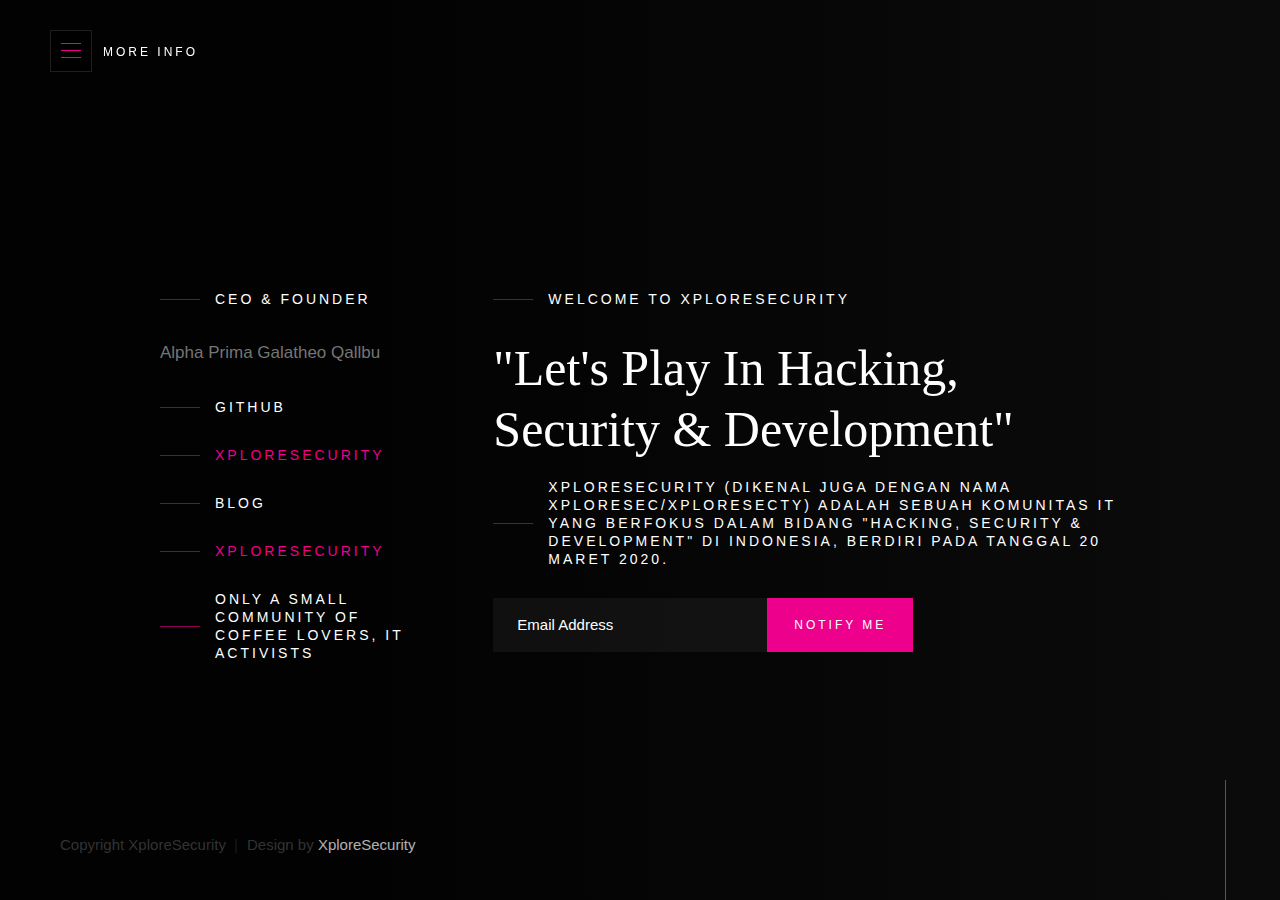
==== commit 5e821568: "Update index.html" ====
--- a/index.html
+++ b/index.html
@@ -42,9 +42,9 @@
                     "Let's Play In Hacking, Security & Development"
                     </h1>
 
-                    <p>
+                    <h3>
                     XploreSecurity (dikenal juga dengan nama XploreSec/XploreSecty) adalah sebuah komunitas IT yang berfokus dalam bidang "Hacking, Security & Development" di Indonesia, berdiri pada tanggal 20 Maret 2020.
-                    </p>
+                    </h3>
 
                     <div class="home-content__subscribe">
                         <form id="mc-form" class="group" novalidate="true">
@@ -100,4 +100,4 @@
     <div class="s-info">
     </div> <!-- XploreSecurity -->
 </body>
-</html>+</html>
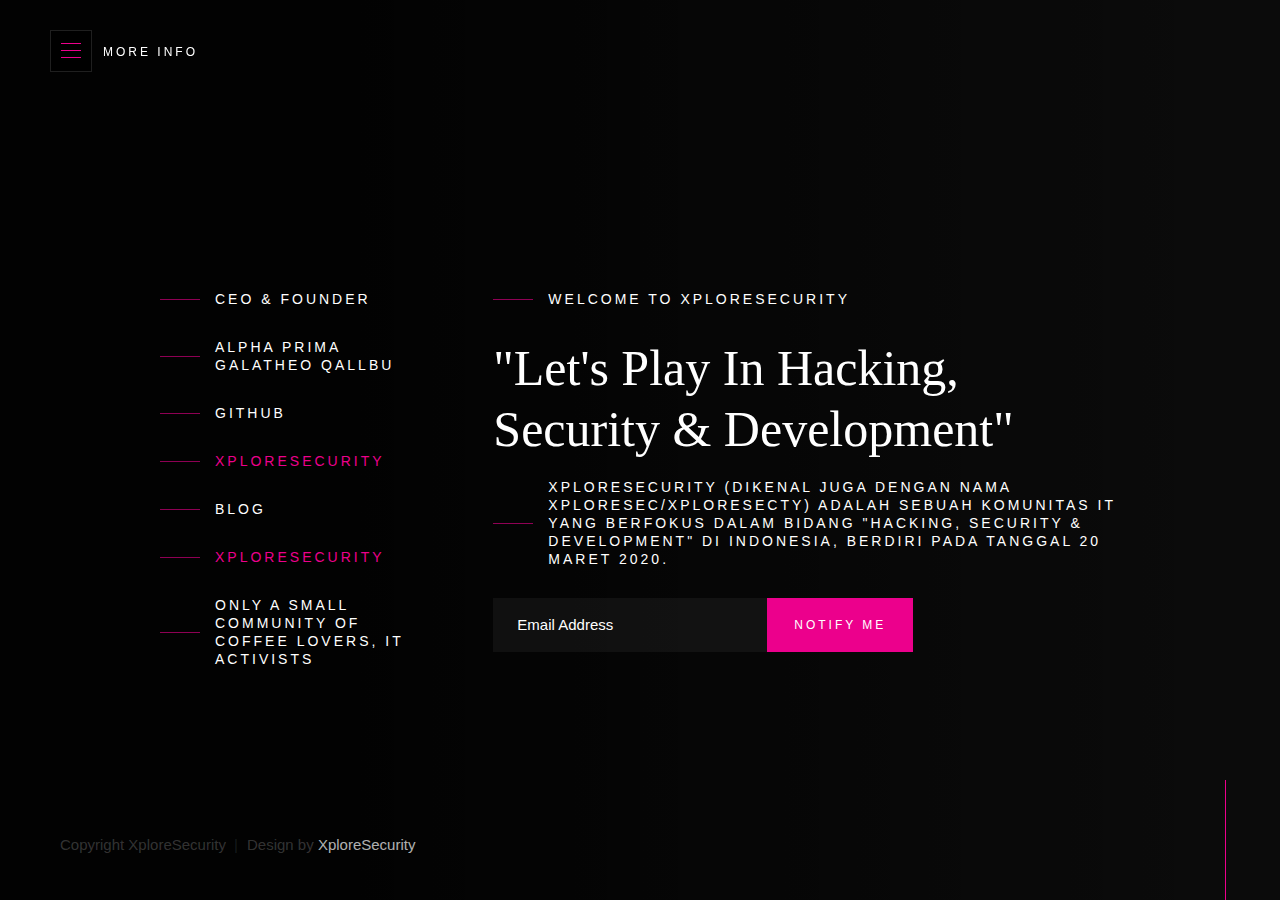
==== commit 6fe7c57a: "Add files via upload" ====
--- a/index.html
+++ b/index.html
@@ -57,7 +57,7 @@
 
                 <div class="col-four home-content__counter">
                     <h3>CEO & Founder</h3>
-                    <p>Alpha Prima Galatheo Qallbu</p>
+                    <h3>Alpha Prima Galatheo Qallbu</h3>
 
                     <h3>GitHub</h3>
                     <h3><span><a href="https://github.com/XploreSecurity/">XploreSecurity</a></span></h3>
@@ -100,4 +100,4 @@
     <div class="s-info">
     </div> <!-- XploreSecurity -->
 </body>
-</html>
+</html>